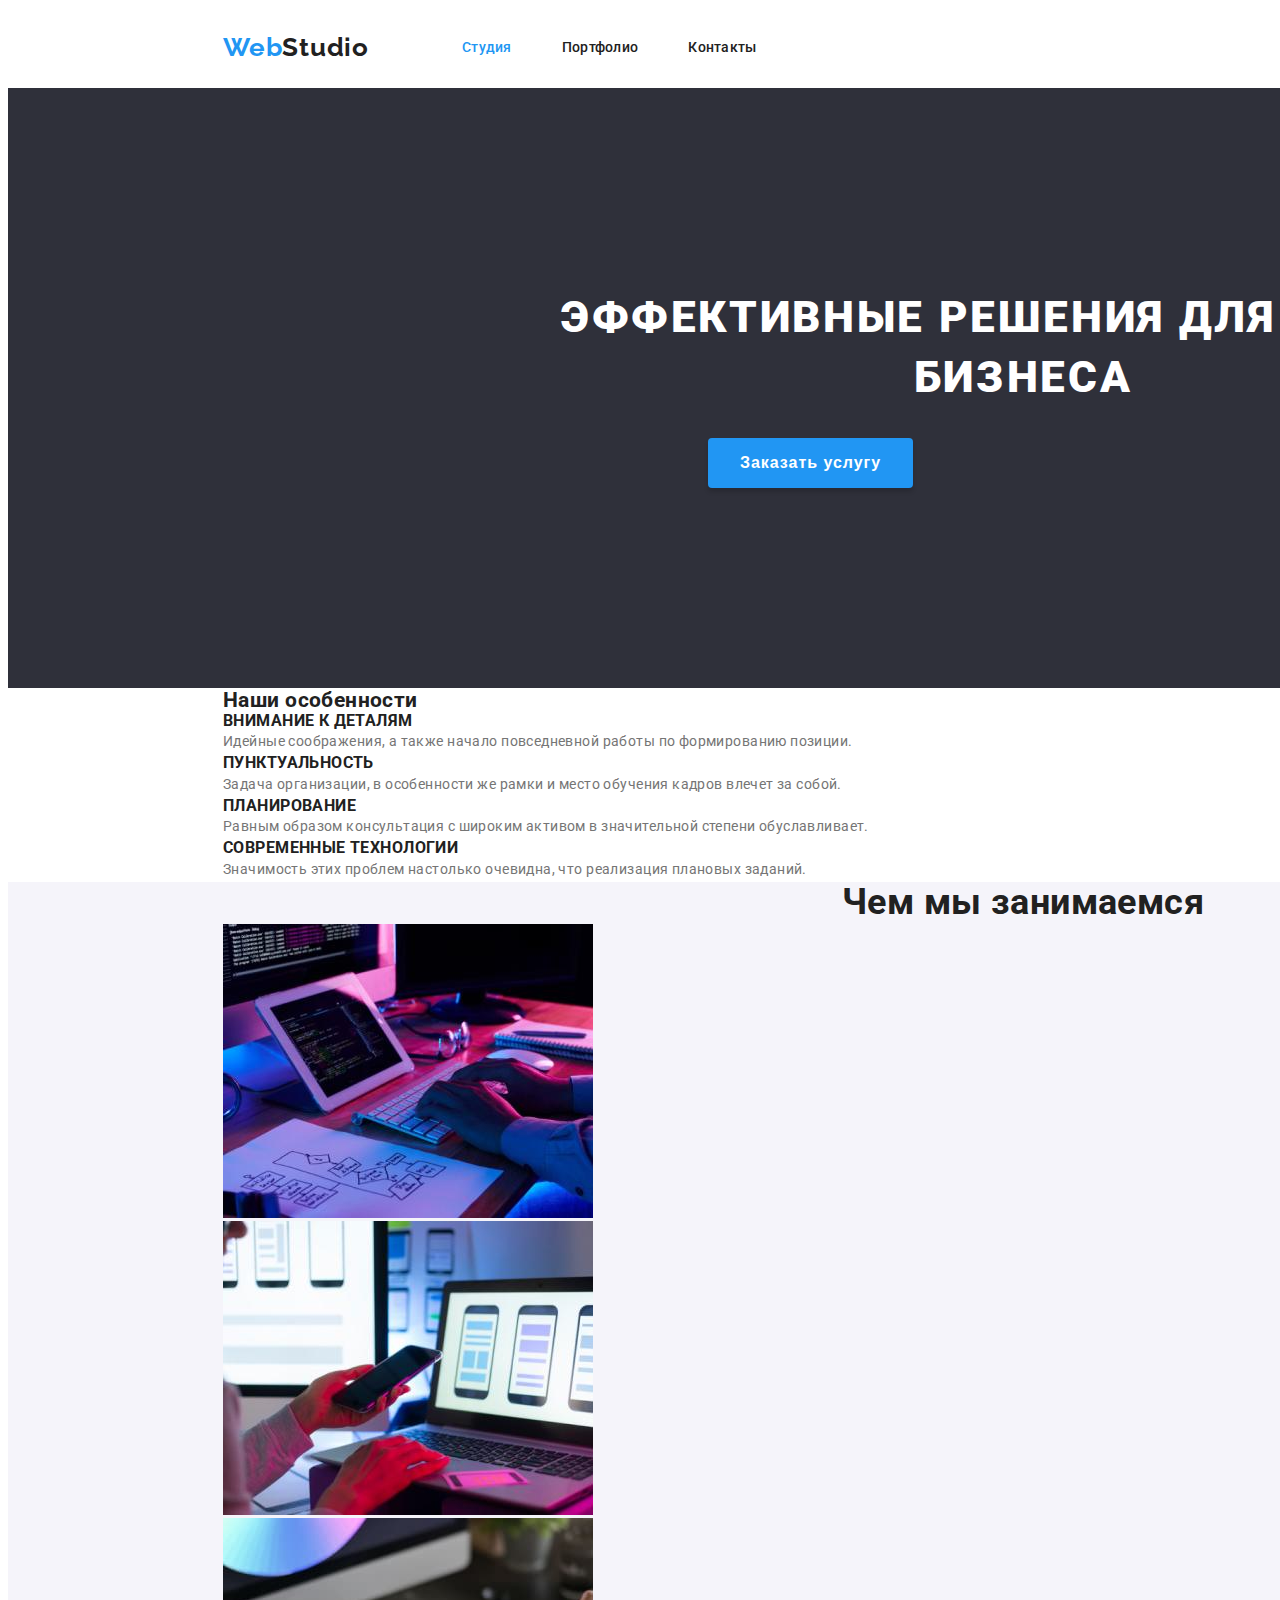
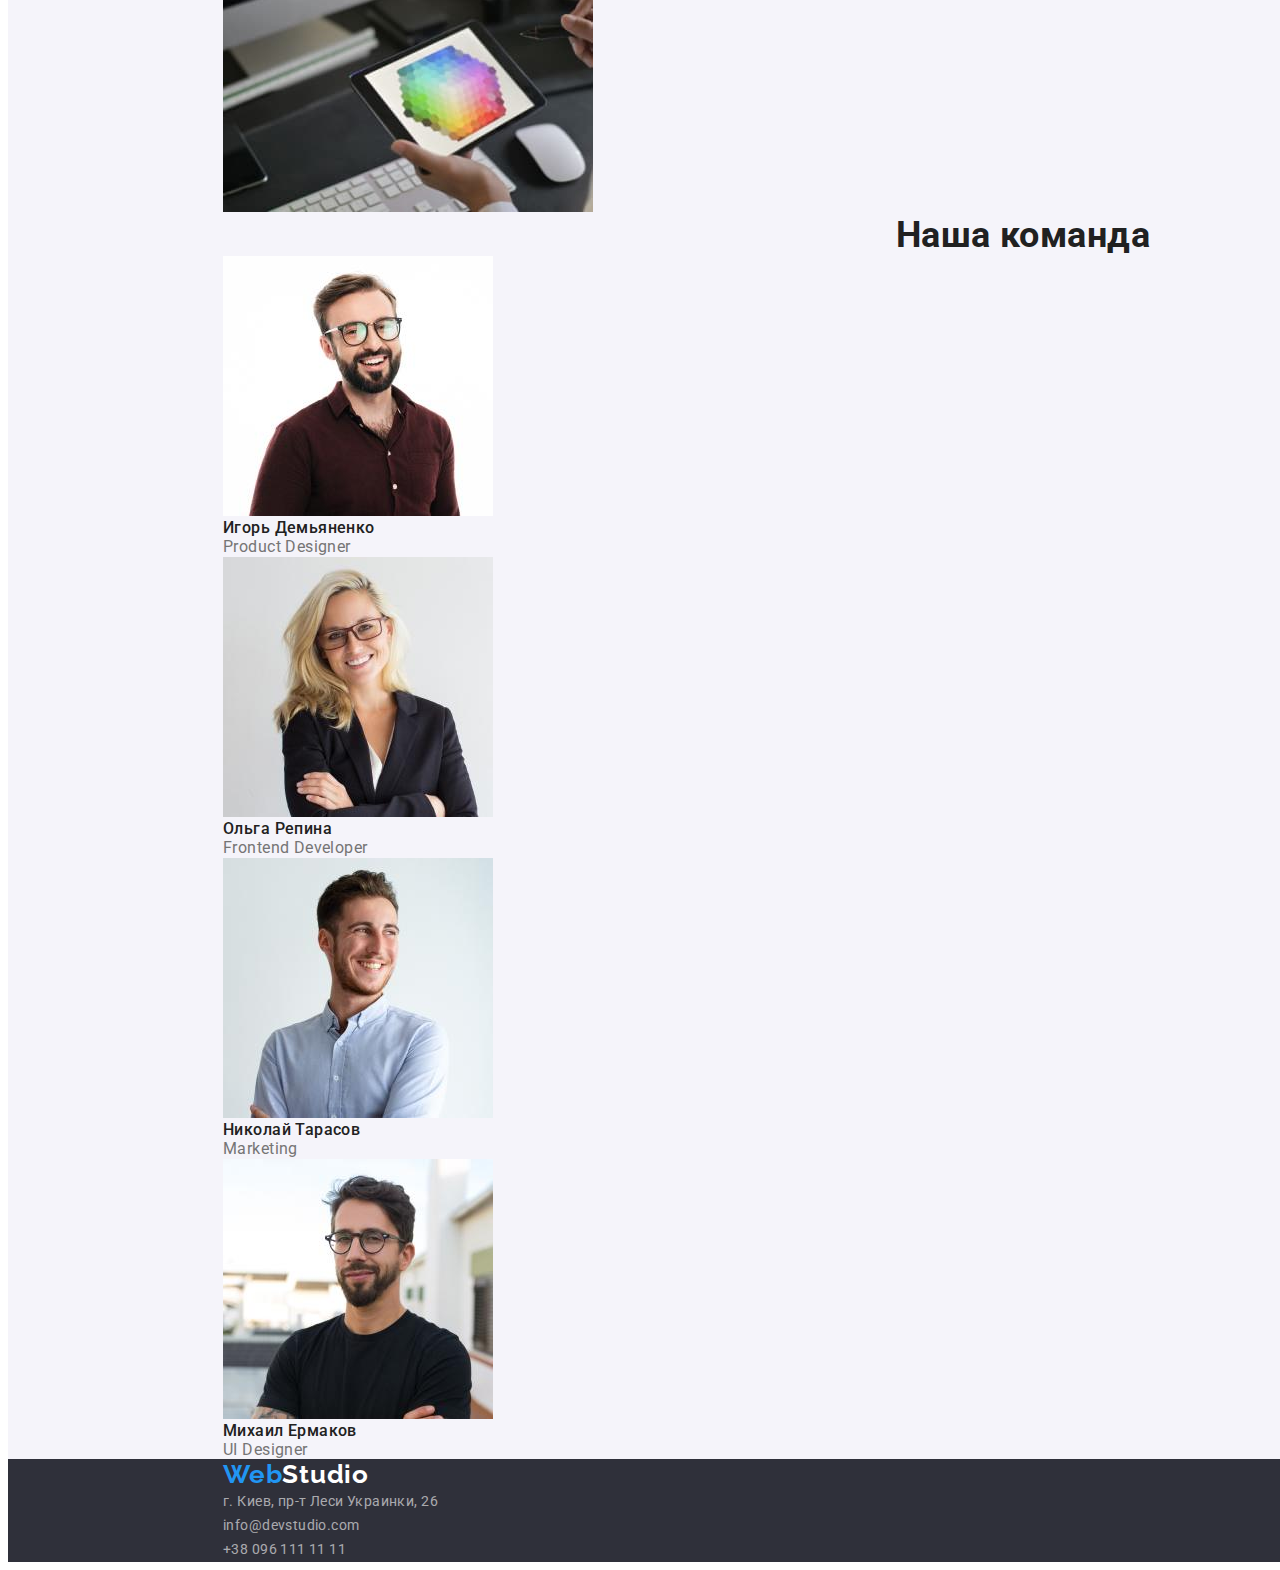
==== index.html @ cff37fc6 "hw-3" ====
<!DOCTYPE html>
<html lang="ru">
    <head>
        <meta charset="UTF-8">
        <meta http-equiv="X-UA-Compatible" content="IE=edge">
        <meta name="viewport" content="width=device-width, initial-scale=1.0">
        <title>Document</title>
        <link
            rel="stylesheet" 
            href="https://cdnjs.cloudflare.com/ajax/libs/modern-normalize/1.1.0/modern-normalize.min.css" 
            integrity="sha512-wpPYUAdjBVSE4KJnH1VR1HeZfpl1ub8YT/NKx4PuQ5NmX2tKuGu6U/JRp5y+Y8XG2tV+wKQpNHVUX03MfMFn9Q==" 
            crossorigin="anonymous" 
            referrerpolicy="no-referrer" 
         />
        <link rel="preconnect" href="https://fonts.googleapis.com">
        <link rel="preconnect" href="https://fonts.gstatic.com" crossorigin>
        <link href="https://fonts.googleapis.com/css2?family=Raleway:wght@700&family=Roboto:wght@400;500;700;900&display=swap" rel="stylesheet">    
        <link rel="stylesheet" href="./css/styles.css">
        <link rel="stylesheet" href="./css/reset.css">
    </head>
    <body>
        <header class="header body-background1">
            <div class="container header-container">
            <nav class="header-navigation">
                <a href="./index.html" class="link logo1"><span class="logo">Web</span>Studio</a>
                <ul class="list header-list">
                    <li class="header-item"><a class="link header-link current-link" href="./index.html">Студия</a></li>
                    <li class="header-item"><a class="link header-link" href="./portfolio.html">Портфолио</a></li>
                    <li class="header-item"><a class="link header-link" href="">Контакты</a></li> 
                </ul>
            </nav>
            <div class="header-connect">
            <ul class="list header-list">
                <li class="header-item"><a class="link header-link2" href="mailto:info@devstudio.com">info@devstudio.com</a></li>
                <li class="header-item"><a class="link header-link2" href="tel:+380961111111">+38 096 111 11 11</a></li>
            </ul>
        </div>
        </div>
        </header>
        <main>
            <section class="body-background2 main-position container">
                <h1 class="main-solution">Эффективные решения для вашего бизнеса</h1>
                <button class="main-btn" type="button">Заказать услугу</button>
            </section>
            <section class="body-background1 container">
                <h2 class="features-title">Наши особенности</h2>
                    <ul class="list features-list">
                        <li class="features-item">
                            <h3 class="features-title2">Внимание к деталям</h3>
                            <p class="features-text">Идейные соображения, а также начало повседневной работы по формированию позиции.</p>
                        </li>
                        <li class="features-item">
                            <h3 class="features-title2">Пунктуальность</h3>
                            <p class="features-text">Задача организации, в особенности же рамки и место обучения кадров влечет за собой.</p>
                        </li>
                        <li class="features-item">
                            <h3 class="features-title2">Планирование</h3>
                            <p class="features-text">Равным образом консультация с широким активом в значительной степени обуславливает.</p>
                        </li>
                        <li class="features-item">
                            <h3 class="features-title2">Современные технологии</h3>
                            <p class="features-text">Значимость этих проблем настолько очевидна, что реализация плановых заданий.</p>
                        </li>
                    </ul>
            </section>
            <section class="body-background3 container">
                <h2 class="opportunities-title">Чем мы занимаемся</h2>
                <ul class="list opportunities-list">
                    <li class="opportunities-item">
                        <img
                         src="./images/img-1.jpg" 
                         alt="программист работает на белом планшете"
                         width="370"
                         />
                    </li>
                    <li class="opportunities-item">
                        <img
                         src="./images/img-2.jpg" 
                         alt="девушка изучает интерфейс телефона"
                         width="370"
                        />
                    </li>
                    <li class="opportunities-item">
                        <img
                         src="./images/img-3.jpg" 
                         alt="выбор цветовой гаммы"
                         width="370"
                        />
                    </li>
                </ul>
            </section>
            <section class="body-background3 container">
                <h2 class="team-title">Наша команда</h2>
                <ul class="list team-list">
                    <li class="team-item">
                        <img
                         src="./images/man-1.jpg" 
                         alt="мужчина в бордовой рубашке"
                         width="270"
                        />
                        <h3 class="team-name">Игорь Демьяненко</h3>
                        <p lang="en" class="team-work">Product Designer</p>
                    </li>
                    <li class="team-item">
                        <img
                         src="./images/women-2.jpg" 
                         alt="блондинка в черном пиджаке"
                         width="270"
                        />
                        <h3 class="team-name">Ольга Репина</h3>
                        <p lang="en" class="team-work">Frontend Developer</p>
                    </li>
                    <li class="team-item">
                        <img
                         src="./images/man-3.jpg" 
                         alt="мужчина в голубой рубашке"
                         width="270"
                        />
                        <h3 class="team-name">Николай Тарасов</h3>
                        <p lang="en" class="team-work">Marketing</p>
                    </li>
                    <li class="team-item">
                        <img
                         src="./images/man-4.jpg" 
                         alt="мужчина с татуировками в черной рубашке"
                         width="270"
                        />
                        <h3 class="team-name">Михаил Ермаков</h3>
                        <p lang="en" class="team-work">UI Designer</p>
                    </li>
                </ul>
            </section>
                <address class="body-background2 container">
                    <a href="./index.html" class="link logo2"><span class="logo">Web</span>Studio</a>
                    <ul class="list address-list">
                        <li class="address-item">
                            <a
                             class="link address-link3"
                             href="https://goo.gl/maps/3K6uQ7cF3xyEPMXe7"
                             target="_blak" rel="noopener norefferer"
                             >г. Киев, пр-т Леси Украинки, 26
                            </a>
                        </li>
                        <li class="address-item">
                            <a
                             class="link address-link3" 
                             href="mailto:info@devstudio.com">info@devstudio.com
                            </a>
                        </li>
                        <li class="address-item">
                            <a
                             class="link address-link3" 
                             href="tel:+380961111111">+38 096 111 11 11
                            </a>
                        </li>
                    </ul>
                </address>
        </main>
    </body>
</html>
---- css/styles.css ----
:root {
    --first-title-color: #FFFFFF;
    --second-title-color: #212121;
    --first-text-color: #757575;
    --second-text-color: rgba(255, 255, 255, 0.6);
    --accent-color: #2196F3;
    --first-btn-color: #FFFFFF;
    --first-body-background-color:  #FFFFFF;
    --second-body-background-color: #2F303A;
    --third-body-background-color: #F5F4FA;
    --fourth-body-background-color: #E5E5E5;
    --background-btn-color:#3ca3f8;
}

.container{
    width: 1600px;
    padding-left: 215px;
    padding-right: 215px;
    margin: 0 auto;
}

body{
    font-family: Roboto, sans-serif;
    font-size: 14px;
    letter-spacing: 0.03em;
    color: var(--second-title-color);
    background-color: var(--first-body-background-color);
}

.body-background2{
    background-color:var(--second-body-background-color);
    font-style: unset;
}

.body-background3{
    background-color:var(--third-body-background-color);
    font-style: unset;
}

.body-background4{
    background-color:var(--fourth-body-background-color);
    font-style: unset;
}

button{
    cursor: pointer;
}

/*----------------------LOGO + пару изминений---------------------------*/

.logo{
    color:var(--accent-color)
}

.logo1{
    font-family: Raleway;
    font-weight: 700;
    font-size: 26px;
    line-height: 1.19;
    letter-spacing: 0.03em;
    margin-right: 93px;

    color: var(--second-title-color);
}

.logo2{
    font-family: Raleway;
    font-weight: 700;
    font-size: 26px;
    line-height: 1.19;

    letter-spacing: 0.03em;

    color: var(--first-title-color);
}

.list{
    list-style: none;
}

.link{
    text-decoration: none;
}





/*-----------------------------------HEADER----------------------------------*/

.header-link{
    font-weight: 500;
    line-height: 1.14;
    letter-spacing: 0.02em;

    color: var(--second-title-color)
}

.current-link{
    color:var(--accent-color)
}

.header-link:hover,
.header-link:focus
{
    color: var(--accent-color)
}

.header-link2{
    font-weight: 500;
    line-height: 1.14;
    letter-spacing: 0.02em;

    color: var(--first-text-color)
}

.header-link2:hover,
.header-link2:focus
{
    color:var(--accent-color)
}

.header-list{
    display: flex;
    align-items: center;
}

.header-navigation{
    display: flex;
    align-items: center;
}

.header-container{
    display: flex;
}

.header-connect{
    margin-left: auto;
    align-items: center;
    display: flex;
}

.header-item:not(:last-child) {
    margin-right: 50px;
}

.header{
    padding-top: 24px;
    padding-bottom: 25px;
}

/*-------------------------------MAIN--------------------------------*/

.main-btn{
    font-weight: 700;
    font-size: 16px;
    line-height: 3.12;
    display: flex;
    align-items: center;
    text-align: center;
    letter-spacing: 0.06em;
    background-color: var(--accent-color);
    border:none;
    border-radius: 4px;
    box-shadow: 0px 4px 4px rgba(0, 0, 0, 0.15);
    padding: 0px 32px;
    transition: 0.15s all ease-in-out;
    
    margin-left: 485px;
    margin-top: 30px;

    color: var(--first-btn-color)
}

.main-btn:hover{
    background-color:var(--background-btn-color);
}

.main-solution{
    font-weight: 900;
    font-size: 44px;
    line-height: 1.36;
    text-align: center;
    letter-spacing: 0.06em;
    text-transform: uppercase;

    margin-left: 237px;
    margin-right: 237px;
    

    color:var(--first-title-color)
}

.main-position{
    padding-top: 200px;
    padding-bottom: 200px;
}

/*-----------------------FEATURES---------------------------*/

.features-title2{
    font-weight: 700;
    line-height: 1.14;
    text-transform: uppercase;

    color:var(--second-title-color)
}

.features-text{
    line-height: 1.71;

    color:var(--first-text-color)
}

/*---------------------------OPPORTUNITIES----------------------------*/

.opportunities-title{
    font-weight: bold;
    font-size: 36px;
    line-height: 1.16;
    text-align: center;

    color:var(--second-title-color)
}

/*---------------------------TEAM-----------------------*/

.team-title{
    font-weight: 700;
    font-size: 36px;
    line-height: 1.16;
    text-align: center;;

    color: var(--second-title-color)
}

.team-name{
    font-weight: 500;
    font-size: 16px;
    line-height: 1.18;

    color:var(--second-title-color)
}

.team-work{
    font-size: 16px;
    line-height: 1.18;

color:var(--first-text-color)
}

/*----------------------ADDRESS--------------------------------*/

.address-link{
    line-height: 1.71;

    color: #FFFFFF;
}

.address-link:hover,
.address-link:focus{
    color:var(--accent-color)
}

.address-link2{
    line-height: 1.71;

    color:var(--second-text-color)
}

.address-link2:hover,
.address-link2:focus{
    color:var(--accent-color)
}

.address-link3{
    line-height: 1.71;

    color:var(--second-text-color)
}

.address-link3:hover,
.address-link3:focus{
    color:var(--first-title-color)
}
/*-------------------------PORTFOLIO----------------------------------*/

.information-title{
    font-weight: bold;
    font-size: 18px;
    line-height: 2.00;
    letter-spacing: 0.06em;

    color:var(--second-title-color)
}

.information-text{
    font-size: 16px;
    line-height: 1.87;

    color:var(--first-text-color)
}

.btn-item{
    font-weight: 500;
    font-size: 16px;
    line-height: 1.62;
    text-align: center;
    background-color: #F5F4FA;
    border:none;

    color:var(--second-title-color)
}

.btn-item:hover,
.btn-item:focus{
    color: var(--first-btn-color);
    background-color: var(--accent-color);
    box-shadow: 0px 3px 1px rgba(0, 0, 0, 0.1), 0px 1px 2px rgba(0, 0, 0, 0.08), 0px 2px 2px rgba(0, 0, 0, 0.12);
    border-radius: 4px; 
}

.current-button{
    color: var(--first-btn-color);
    background-color: var(--accent-color);
    box-shadow: 0px 3px 1px rgba(0, 0, 0, 0.1), 0px 1px 2px rgba(0, 0, 0, 0.08), 0px 2px 2px rgba(0, 0, 0, 0.12);
    border-radius: 4px; 
}
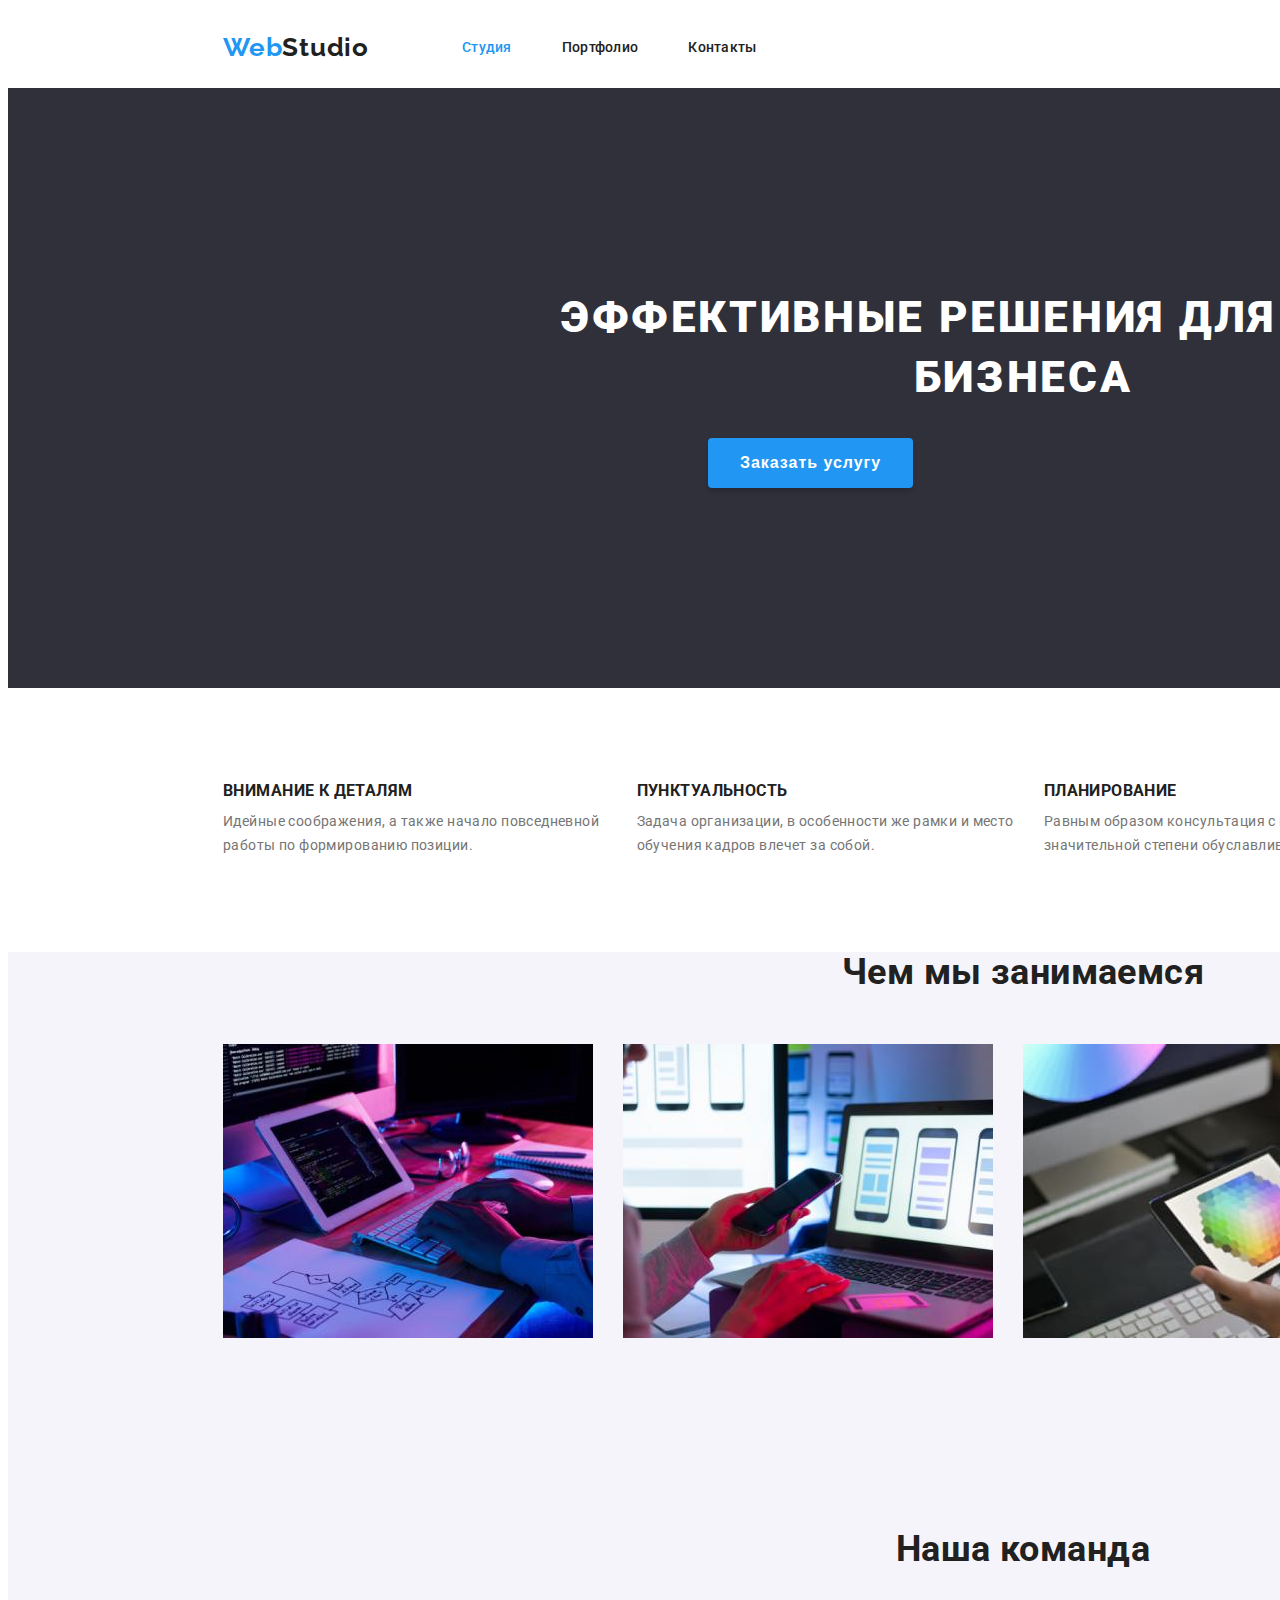
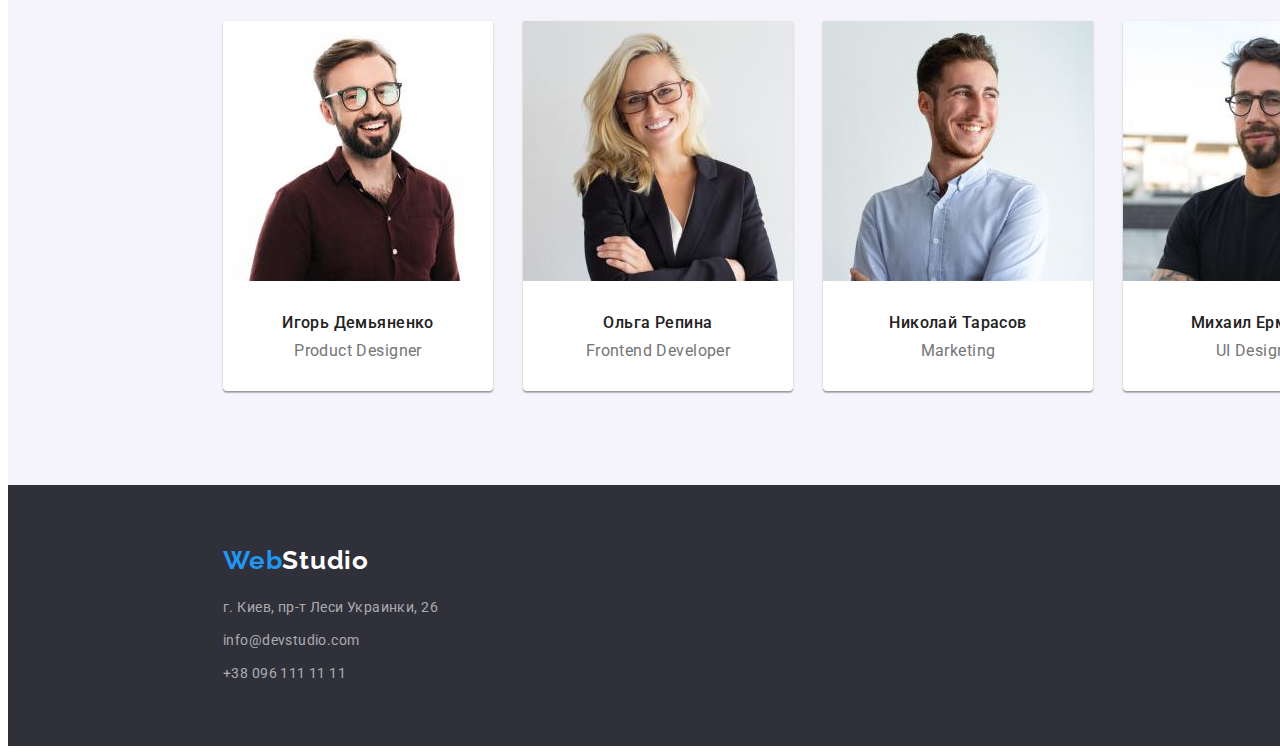
==== commit a98cc64a: "qwerty" ====
--- a/index.html
+++ b/index.html
@@ -43,7 +43,7 @@
                 <button class="main-btn" type="button">Заказать услугу</button>
             </section>
             <section class="body-background1 container">
-                <h2 class="features-title">Наши особенности</h2>
+                <!-- <h2 class="features-title">Наши особенности</h2> -->
                     <ul class="list features-list">
                         <li class="features-item">
                             <h3 class="features-title2">Внимание к деталям</h3>
@@ -130,7 +130,7 @@
                     </li>
                 </ul>
             </section>
-                <address class="body-background2 container">
+                <address class="body-background2 container address">
                     <a href="./index.html" class="link logo2"><span class="logo">Web</span>Studio</a>
                     <ul class="list address-list">
                         <li class="address-item">
--- a/css/styles.css
+++ b/css/styles.css
@@ -10,6 +10,7 @@
     --third-body-background-color: #F5F4FA;
     --fourth-body-background-color: #E5E5E5;
     --background-btn-color:#3ca3f8;
+    --shade: #EEEEEE
 }
 
 .container{
@@ -202,6 +203,8 @@
     font-weight: 700;
     line-height: 1.14;
     text-transform: uppercase;
+    padding-bottom: 10px;
+
 
     color:var(--second-title-color)
 }
@@ -211,6 +214,21 @@
 
     color:var(--first-text-color)
 }
+
+.features-list{
+    display: flex;
+    padding: 94px 0px;
+}
+
+.features-item{
+    margin-right: 30px;
+}
+
+.features-item:last-child {
+    margin-right: 0;
+}
+
+
 
 /*---------------------------OPPORTUNITIES----------------------------*/
 
@@ -223,13 +241,25 @@
     color:var(--second-title-color)
 }
 
+.opportunities-list{
+    display: flex;
+    padding: 50px 0px;
+
+}
+
+.opportunities-item:not(last-child){
+    margin-right: 30px;
+}
+
 /*---------------------------TEAM-----------------------*/
 
 .team-title{
     font-weight: 700;
     font-size: 36px;
     line-height: 1.16;
-    text-align: center;;
+    text-align: center;
+
+    padding: 138px 0px 50px 0px;
 
     color: var(--second-title-color)
 }
@@ -238,6 +268,7 @@
     font-weight: 500;
     font-size: 16px;
     line-height: 1.18;
+    padding: 30px 0px 10px 0px;
 
     color:var(--second-title-color)
 }
@@ -245,8 +276,23 @@
 .team-work{
     font-size: 16px;
     line-height: 1.18;
+    padding: 0px 0px 30px 0px;
 
 color:var(--first-text-color)
+}
+
+.team-list{
+    display: flex;
+    padding: 0px 0px 94px 0px;
+}
+
+.team-item:not(last-child){
+    text-align: center;
+    box-shadow: 0px 1px 3px rgba(0, 0, 0, 0.12), 0px 1px 1px rgba(0, 0, 0, 0.14), 0px 2px 1px rgba(0, 0, 0, 0.2);
+    border-radius: 0px 0px 4px 4px;
+    background-color: var(--first-body-background-color);
+
+    margin-right: 30px;
 }
 
 /*----------------------ADDRESS--------------------------------*/
@@ -275,7 +321,6 @@
 
 .address-link3{
     line-height: 1.71;
-
     color:var(--second-text-color)
 }
 
@@ -283,13 +328,34 @@
 .address-link3:focus{
     color:var(--first-title-color)
 }
+
+.address{
+    padding-top: 60px;
+    padding-bottom: 60px;
+}
+
+.address-item{
+    margin-top: 9px;
+}
+
+.address-item:first-child{
+    margin-top: 20px;
+}
 /*-------------------------PORTFOLIO----------------------------------*/
+
+
+.section-portfolio{
+    margin-top: 94px;
+    margin-bottom: 64px;
+}
 
 .information-title{
     font-weight: bold;
     font-size: 18px;
     line-height: 2.00;
     letter-spacing: 0.06em;
+    margin-left: 24px;
+    margin-top: 20px;
 
     color:var(--second-title-color)
 }
@@ -297,16 +363,33 @@
 .information-text{
     font-size: 16px;
     line-height: 1.87;
+    margin-top: 4px;
+    margin-left: 24px;
+    margin-bottom: 20px;
 
     color:var(--first-text-color)
 }
 
+.information-list{
+    display: flex;
+    flex-wrap: wrap;
+    justify-content: space-between;
+}
+
+.information-item{
+    background-color: var(--first-body-background-color);
+    border: 1px solid var(--shade);
+    box-sizing: border-box;
+    margin-bottom: 30px;
+}
+
+/* -------------------BUTTONS_PORTFOLIO--------------------- */
 .btn-item{
     font-weight: 500;
     font-size: 16px;
     line-height: 1.62;
     text-align: center;
-    background-color: #F5F4FA;
+    background-color:var(--third-body-background-color);
     border:none;
 
     color:var(--second-title-color)
@@ -325,4 +408,15 @@
     background-color: var(--accent-color);
     box-shadow: 0px 3px 1px rgba(0, 0, 0, 0.1), 0px 1px 2px rgba(0, 0, 0, 0.08), 0px 2px 2px rgba(0, 0, 0, 0.12);
     border-radius: 4px; 
-}+}
+
+.list-portfolio{
+    display: flex;
+    justify-content: center;
+    margin-bottom: 50px;
+}
+
+.main-item:not(last-child){
+    margin-right: 8px;
+}
+
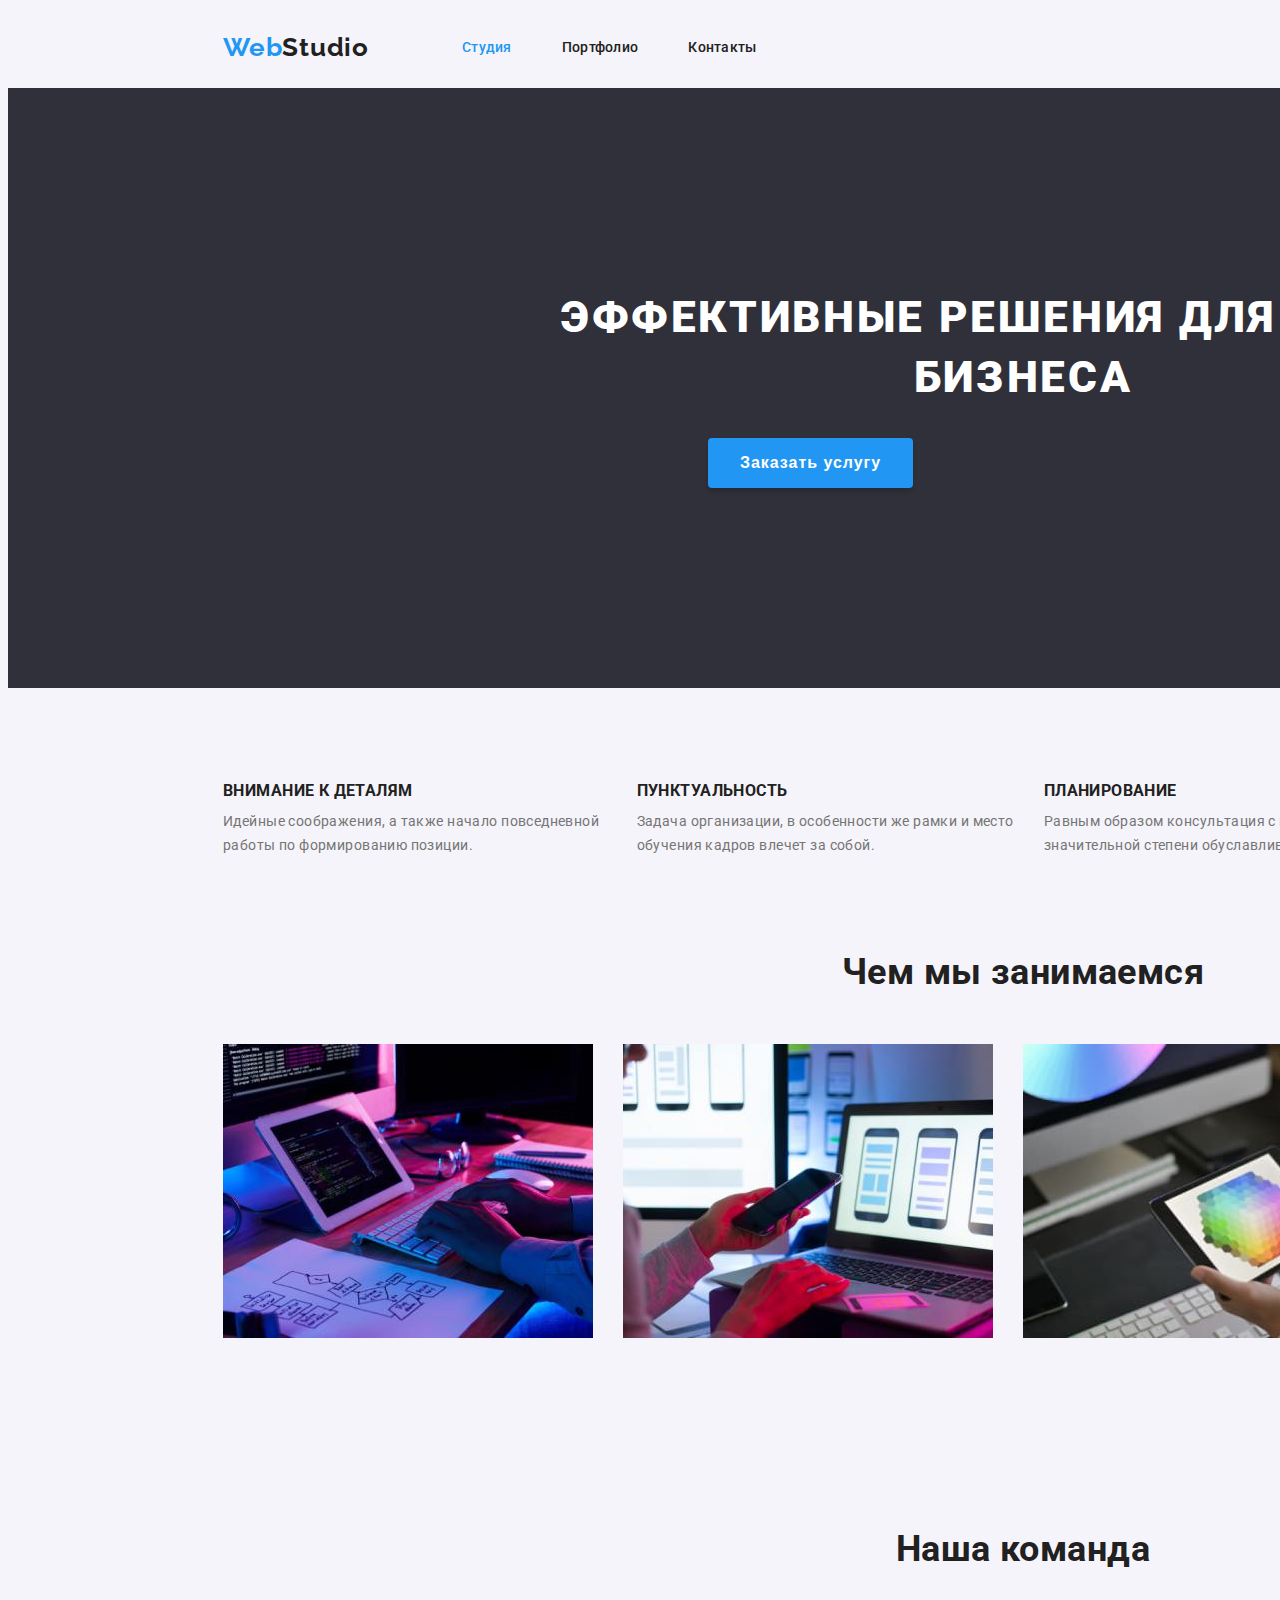
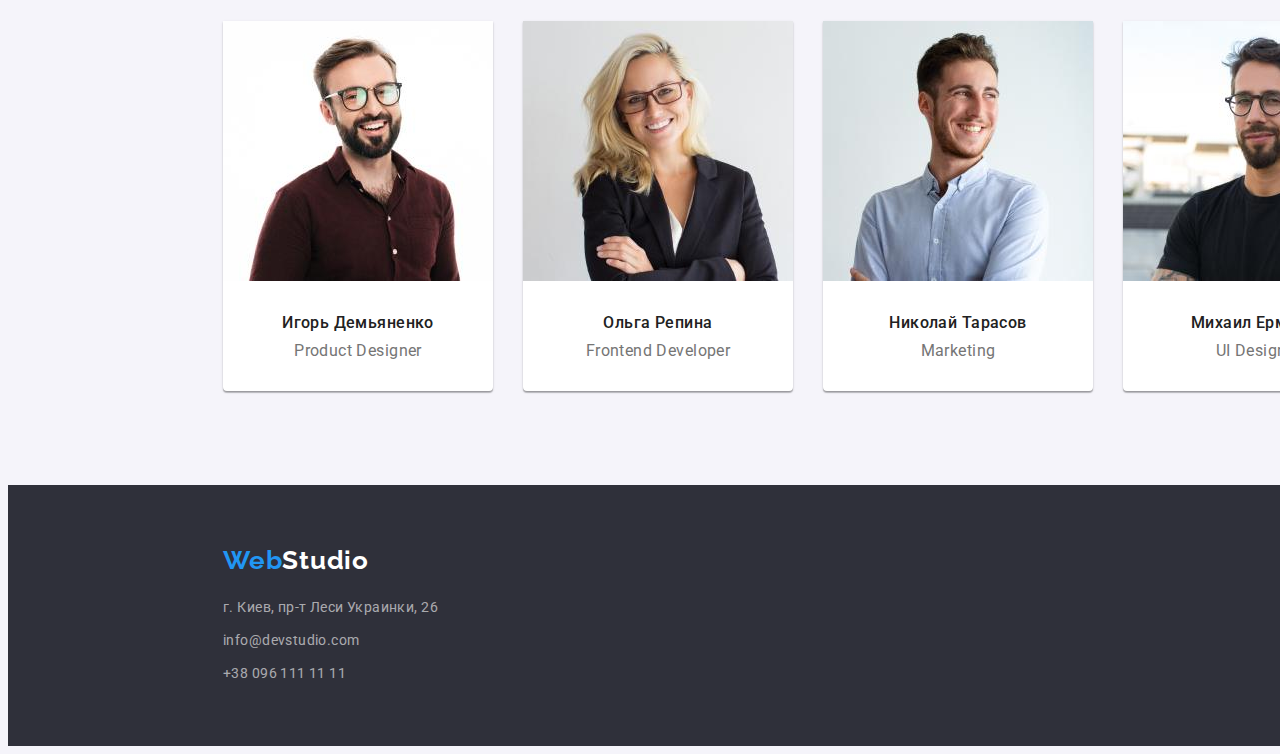
==== commit 8ca6d1d7: "background" ====
--- a/index.html
+++ b/index.html
@@ -42,7 +42,7 @@
                 <h1 class="main-solution">Эффективные решения для вашего бизнеса</h1>
                 <button class="main-btn" type="button">Заказать услугу</button>
             </section>
-            <section class="body-background1 container">
+            <section class="container">
                 <!-- <h2 class="features-title">Наши особенности</h2> -->
                     <ul class="list features-list">
                         <li class="features-item">
@@ -137,7 +137,6 @@
                             <a
                              class="link address-link3"
                              href="https://goo.gl/maps/3K6uQ7cF3xyEPMXe7"
-                             target="_blak" rel="noopener norefferer"
                              >г. Киев, пр-т Леси Украинки, 26
                             </a>
                         </li>
--- a/css/styles.css
+++ b/css/styles.css
@@ -25,7 +25,7 @@
     font-size: 14px;
     letter-spacing: 0.03em;
     color: var(--second-title-color);
-    background-color: var(--first-body-background-color);
+    background-color: var(--third-body-background-color);
 }
 
 .body-background2{
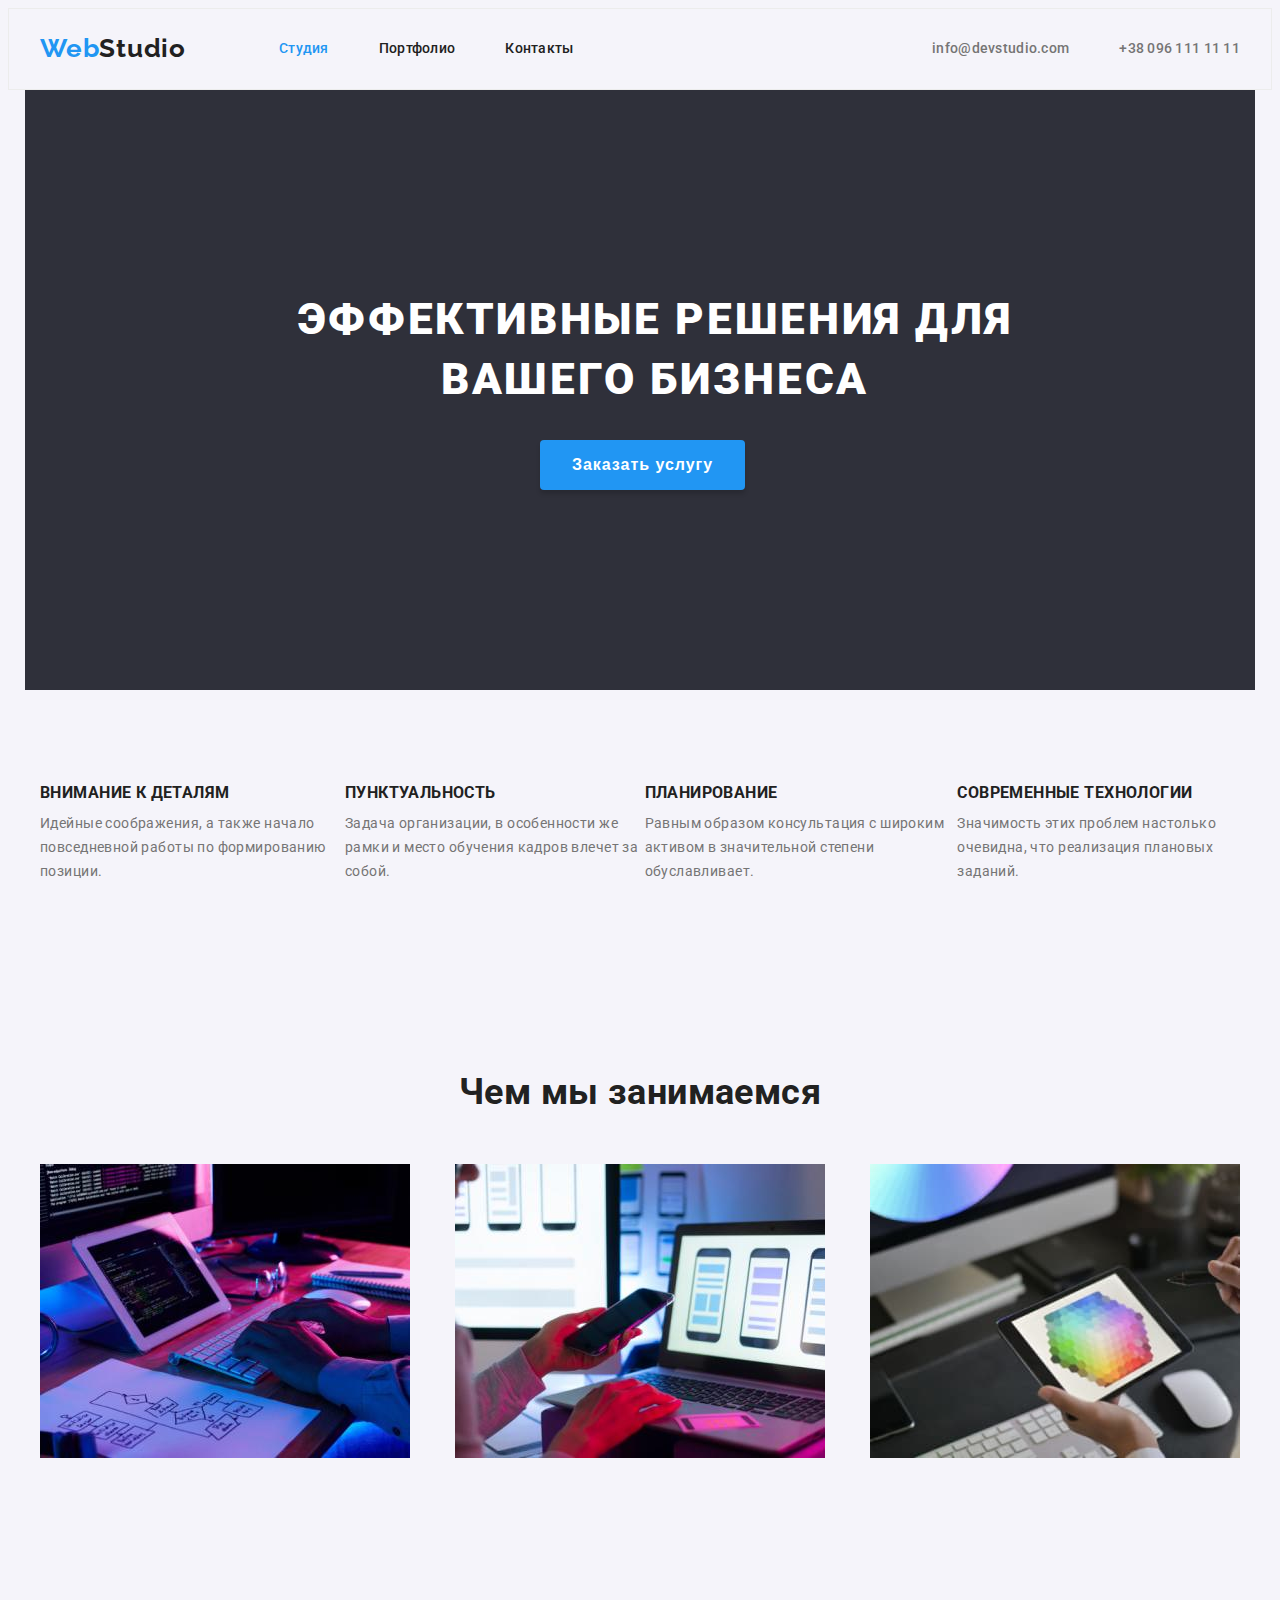
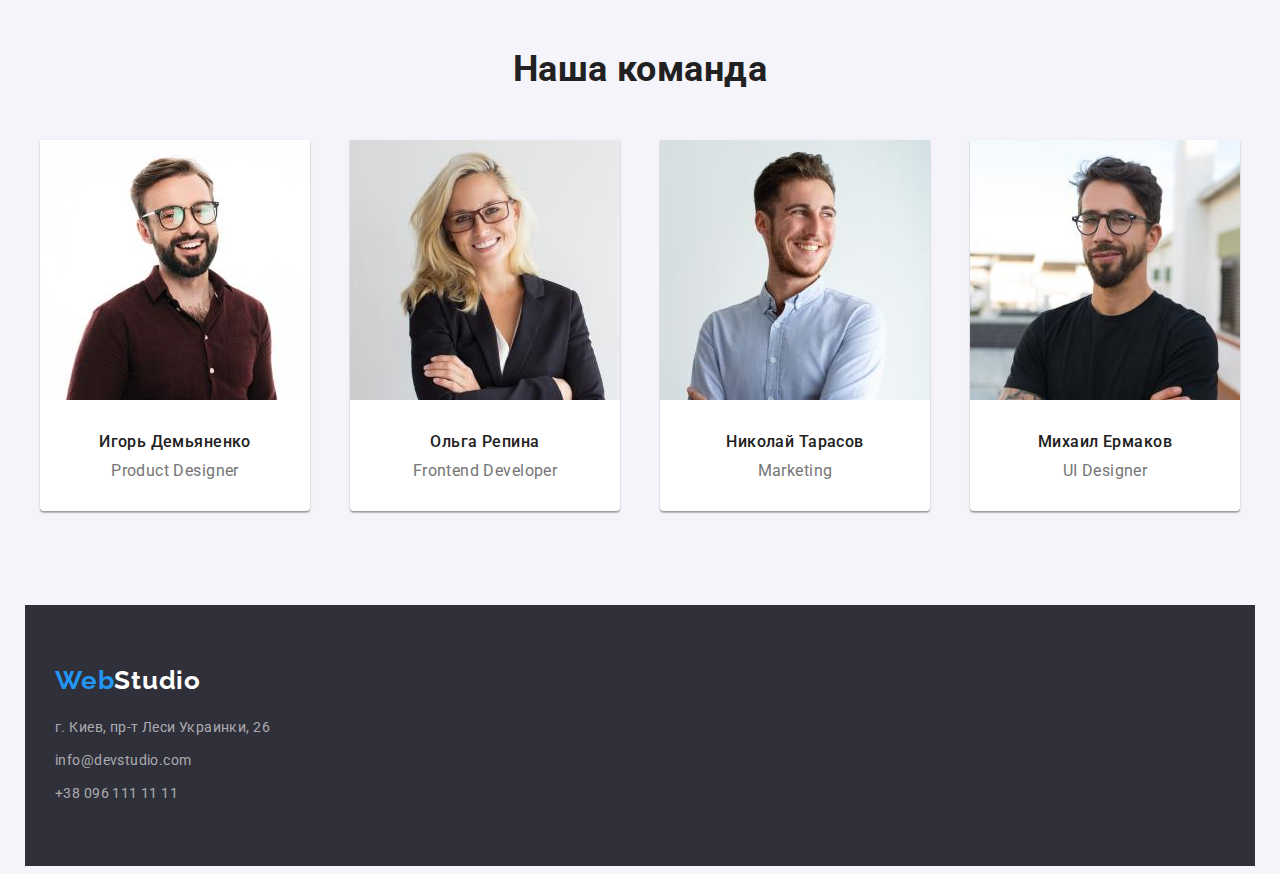
==== commit 4a88d0b9: "hw3 prawki" ====
--- a/index.html
+++ b/index.html
@@ -38,12 +38,15 @@
         </div>
         </header>
         <main>
-            <section class="body-background2 main-position container">
+            <section class="main-position body-backgrounda container">
+                <div class="container">
                 <h1 class="main-solution">Эффективные решения для вашего бизнеса</h1>
                 <button class="main-btn" type="button">Заказать услугу</button>
+                </div>
             </section>
-            <section class="container">
+            <section class="section">
                 <!-- <h2 class="features-title">Наши особенности</h2> -->
+                <div class="container">
                     <ul class="list features-list">
                         <li class="features-item">
                             <h3 class="features-title2">Внимание к деталям</h3>
@@ -62,8 +65,10 @@
                             <p class="features-text">Значимость этих проблем настолько очевидна, что реализация плановых заданий.</p>
                         </li>
                     </ul>
+                </div>
             </section>
-            <section class="body-background3 container">
+            <section class="section">
+                <div class="container">
                 <h2 class="opportunities-title">Чем мы занимаемся</h2>
                 <ul class="list opportunities-list">
                     <li class="opportunities-item">
@@ -88,8 +93,10 @@
                         />
                     </li>
                 </ul>
+            </div>
             </section>
-            <section class="body-background3 container">
+            <section class="section">
+                <div class="container">
                 <h2 class="team-title">Наша команда</h2>
                 <ul class="list team-list">
                     <li class="team-item">
@@ -129,31 +136,34 @@
                         <p lang="en" class="team-work">UI Designer</p>
                     </li>
                 </ul>
+            </div>
             </section>
-                <address class="body-background2 container address">
-                    <a href="./index.html" class="link logo2"><span class="logo">Web</span>Studio</a>
-                    <ul class="list address-list">
-                        <li class="address-item">
-                            <a
-                             class="link address-link3"
-                             href="https://goo.gl/maps/3K6uQ7cF3xyEPMXe7"
-                             >г. Киев, пр-т Леси Украинки, 26
-                            </a>
-                        </li>
-                        <li class="address-item">
-                            <a
-                             class="link address-link3" 
-                             href="mailto:info@devstudio.com">info@devstudio.com
-                            </a>
-                        </li>
-                        <li class="address-item">
-                            <a
-                             class="link address-link3" 
-                             href="tel:+380961111111">+38 096 111 11 11
-                            </a>
-                        </li>
-                    </ul>
-                </address>
         </main>
+        <footer class="body-backgrounda container address">
+            <div class="container">
+            <a href="./index.html" class="link logo2"><span class="logo">Web</span>Studio</a>
+            <ul class="list address-list">
+                    <li class="address-item">
+                        <a
+                         class="link address-link3"
+                         href="https://goo.gl/maps/3K6uQ7cF3xyEPMXe7"
+                         >г. Киев, пр-т Леси Украинки, 26
+                        </a>
+                    </li>
+                    <li class="address-item">
+                        <a
+                         class="link address-link3" 
+                         href="mailto:info@devstudio.com">info@devstudio.com
+                        </a>
+                    </li>
+                    <li class="address-item">
+                        <a
+                         class="link address-link3" 
+                         href="tel:+380961111111">+38 096 111 11 11
+                        </a>
+                    </li>
+                </ul>
+            </div>
+        </footer>
     </body>
 </html>--- a/css/styles.css
+++ b/css/styles.css
@@ -10,14 +10,20 @@
     --third-body-background-color: #F5F4FA;
     --fourth-body-background-color: #E5E5E5;
     --background-btn-color:#3ca3f8;
-    --shade: #EEEEEE
+    --shade: #EEEEEE;
+    --header-border:#ECECEC;
 }
 
 .container{
-    width: 1600px;
-    padding-left: 215px;
-    padding-right: 215px;
+    width: 1200px;
+    padding-left: 15px;
+    padding-right: 15px;
     margin: 0 auto;
+}
+
+.section{
+    padding-top: 94px;
+    padding-bottom: 94px;
 }
 
 body{
@@ -28,7 +34,7 @@
     background-color: var(--third-body-background-color);
 }
 
-.body-background2{
+.body-backgrounda{
     background-color:var(--second-body-background-color);
     font-style: unset;
 }
@@ -148,6 +154,7 @@
 .header{
     padding-top: 24px;
     padding-bottom: 25px;
+    border: 1px solid var(--header-border);
 }
 
 /*-------------------------------MAIN--------------------------------*/
@@ -217,16 +224,12 @@
 
 .features-list{
     display: flex;
-    padding: 94px 0px;
 }
 
 .features-item{
-    margin-right: 30px;
-}
-
-.features-item:last-child {
-    margin-right: 0;
-}
+   justify-content: space-between;
+}
+
 
 
 
@@ -238,17 +241,15 @@
     line-height: 1.16;
     text-align: center;
 
+    padding-bottom: 50px;
+
     color:var(--second-title-color)
 }
 
 .opportunities-list{
     display: flex;
-    padding: 50px 0px;
-
-}
-
-.opportunities-item:not(last-child){
-    margin-right: 30px;
+    justify-content: space-between;
+
 }
 
 /*---------------------------TEAM-----------------------*/
@@ -259,7 +260,7 @@
     line-height: 1.16;
     text-align: center;
 
-    padding: 138px 0px 50px 0px;
+    padding-bottom: 50px;
 
     color: var(--second-title-color)
 }
@@ -283,16 +284,14 @@
 
 .team-list{
     display: flex;
-    padding: 0px 0px 94px 0px;
-}
-
-.team-item:not(last-child){
+    justify-content: space-between;
+}
+
+.team-item{
     text-align: center;
     box-shadow: 0px 1px 3px rgba(0, 0, 0, 0.12), 0px 1px 1px rgba(0, 0, 0, 0.14), 0px 2px 1px rgba(0, 0, 0, 0.2);
     border-radius: 0px 0px 4px 4px;
     background-color: var(--first-body-background-color);
-
-    margin-right: 30px;
 }
 
 /*----------------------ADDRESS--------------------------------*/
@@ -344,18 +343,17 @@
 /*-------------------------PORTFOLIO----------------------------------*/
 
 
-.section-portfolio{
+/* .section-portfolio{
     margin-top: 94px;
     margin-bottom: 64px;
-}
+} */
 
 .information-title{
     font-weight: bold;
     font-size: 18px;
     line-height: 2.00;
     letter-spacing: 0.06em;
-    margin-left: 24px;
-    margin-top: 20px;
+    
 
     color:var(--second-title-color)
 }
@@ -364,10 +362,14 @@
     font-size: 16px;
     line-height: 1.87;
     margin-top: 4px;
-    margin-left: 24px;
-    margin-bottom: 20px;
+    
 
     color:var(--first-text-color)
+}
+
+.div-portfolio{
+    padding-left: 24px;
+    padding-bottom: 20px;
 }
 
 .information-list{
@@ -416,6 +418,11 @@
     margin-bottom: 50px;
 }
 
+.main-item{
+    background: var(--third-body-background-color);
+    border-radius: 4px;
+}
+
 .main-item:not(last-child){
     margin-right: 8px;
 }
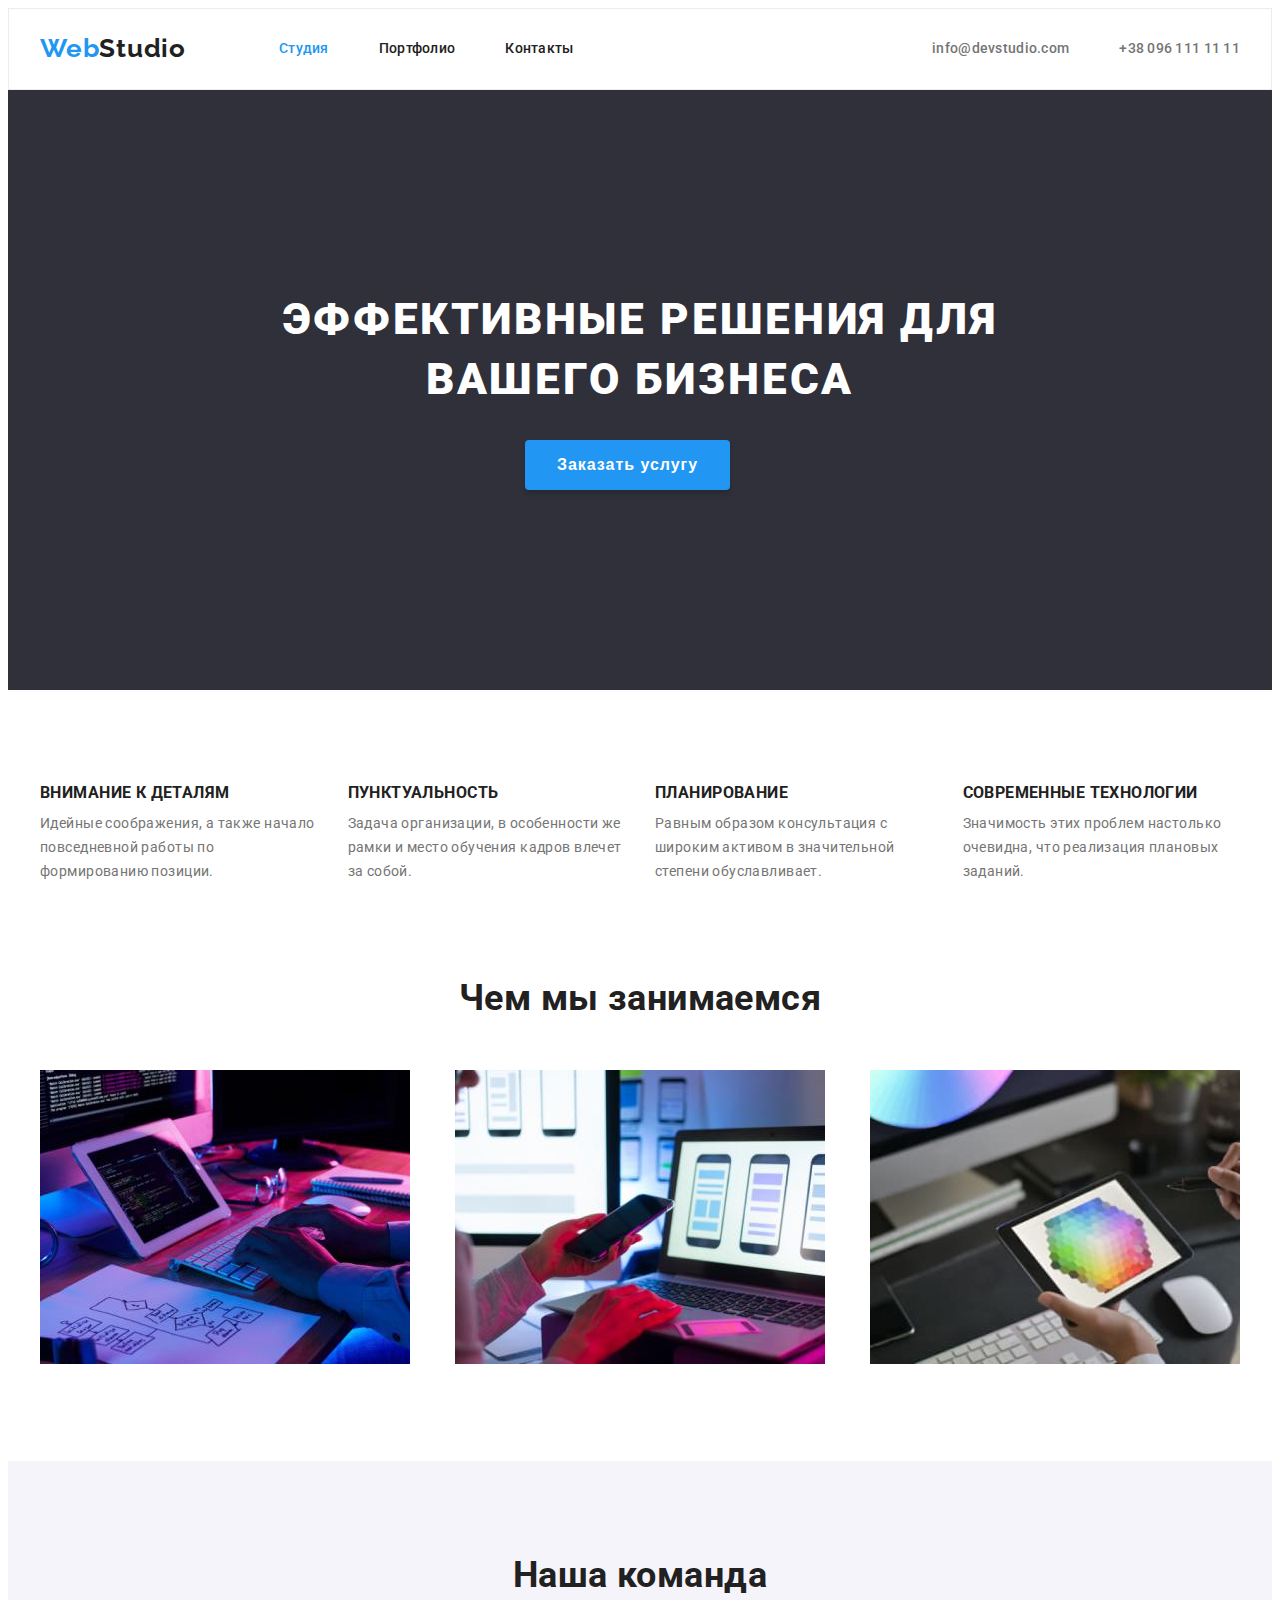
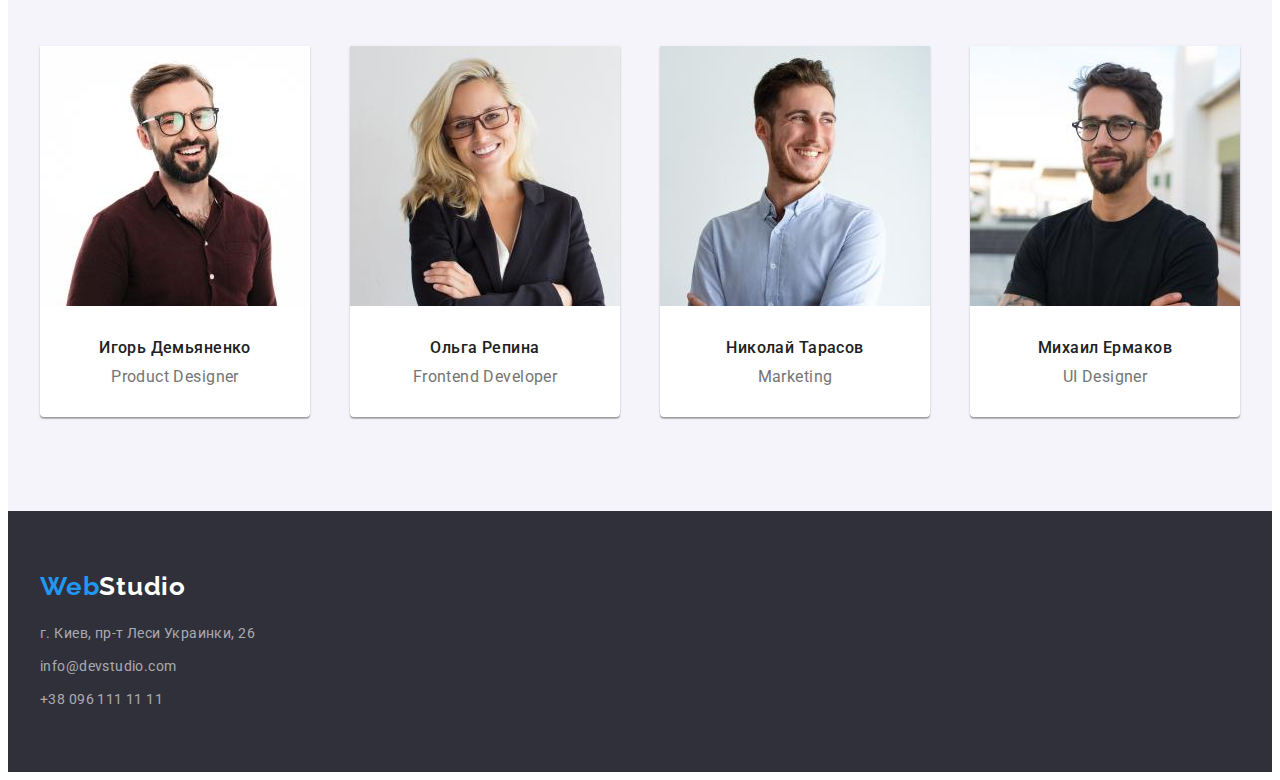
==== commit dc7dcf45: "3hw" ====
--- a/index.html
+++ b/index.html
@@ -1,169 +1,212 @@
+<!-- @format -->
+
 <!DOCTYPE html>
 <html lang="ru">
-    <head>
-        <meta charset="UTF-8">
-        <meta http-equiv="X-UA-Compatible" content="IE=edge">
-        <meta name="viewport" content="width=device-width, initial-scale=1.0">
-        <title>Document</title>
-        <link
-            rel="stylesheet" 
-            href="https://cdnjs.cloudflare.com/ajax/libs/modern-normalize/1.1.0/modern-normalize.min.css" 
-            integrity="sha512-wpPYUAdjBVSE4KJnH1VR1HeZfpl1ub8YT/NKx4PuQ5NmX2tKuGu6U/JRp5y+Y8XG2tV+wKQpNHVUX03MfMFn9Q==" 
-            crossorigin="anonymous" 
-            referrerpolicy="no-referrer" 
-         />
-        <link rel="preconnect" href="https://fonts.googleapis.com">
-        <link rel="preconnect" href="https://fonts.gstatic.com" crossorigin>
-        <link href="https://fonts.googleapis.com/css2?family=Raleway:wght@700&family=Roboto:wght@400;500;700;900&display=swap" rel="stylesheet">    
-        <link rel="stylesheet" href="./css/styles.css">
-        <link rel="stylesheet" href="./css/reset.css">
-    </head>
-    <body>
-        <header class="header body-background1">
-            <div class="container header-container">
-            <nav class="header-navigation">
-                <a href="./index.html" class="link logo1"><span class="logo">Web</span>Studio</a>
-                <ul class="list header-list">
-                    <li class="header-item"><a class="link header-link current-link" href="./index.html">Студия</a></li>
-                    <li class="header-item"><a class="link header-link" href="./portfolio.html">Портфолио</a></li>
-                    <li class="header-item"><a class="link header-link" href="">Контакты</a></li> 
-                </ul>
-            </nav>
-            <div class="header-connect">
-            <ul class="list header-list">
-                <li class="header-item"><a class="link header-link2" href="mailto:info@devstudio.com">info@devstudio.com</a></li>
-                <li class="header-item"><a class="link header-link2" href="tel:+380961111111">+38 096 111 11 11</a></li>
-            </ul>
-        </div>
-        </div>
-        </header>
-        <main>
-            <section class="main-position body-backgrounda container">
-                <div class="container">
-                <h1 class="main-solution">Эффективные решения для вашего бизнеса</h1>
-                <button class="main-btn" type="button">Заказать услугу</button>
-                </div>
-            </section>
-            <section class="section">
-                <!-- <h2 class="features-title">Наши особенности</h2> -->
-                <div class="container">
-                    <ul class="list features-list">
-                        <li class="features-item">
-                            <h3 class="features-title2">Внимание к деталям</h3>
-                            <p class="features-text">Идейные соображения, а также начало повседневной работы по формированию позиции.</p>
-                        </li>
-                        <li class="features-item">
-                            <h3 class="features-title2">Пунктуальность</h3>
-                            <p class="features-text">Задача организации, в особенности же рамки и место обучения кадров влечет за собой.</p>
-                        </li>
-                        <li class="features-item">
-                            <h3 class="features-title2">Планирование</h3>
-                            <p class="features-text">Равным образом консультация с широким активом в значительной степени обуславливает.</p>
-                        </li>
-                        <li class="features-item">
-                            <h3 class="features-title2">Современные технологии</h3>
-                            <p class="features-text">Значимость этих проблем настолько очевидна, что реализация плановых заданий.</p>
-                        </li>
-                    </ul>
-                </div>
-            </section>
-            <section class="section">
-                <div class="container">
-                <h2 class="opportunities-title">Чем мы занимаемся</h2>
-                <ul class="list opportunities-list">
-                    <li class="opportunities-item">
-                        <img
-                         src="./images/img-1.jpg" 
-                         alt="программист работает на белом планшете"
-                         width="370"
-                         />
-                    </li>
-                    <li class="opportunities-item">
-                        <img
-                         src="./images/img-2.jpg" 
-                         alt="девушка изучает интерфейс телефона"
-                         width="370"
-                        />
-                    </li>
-                    <li class="opportunities-item">
-                        <img
-                         src="./images/img-3.jpg" 
-                         alt="выбор цветовой гаммы"
-                         width="370"
-                        />
-                    </li>
-                </ul>
-            </div>
-            </section>
-            <section class="section">
-                <div class="container">
-                <h2 class="team-title">Наша команда</h2>
-                <ul class="list team-list">
-                    <li class="team-item">
-                        <img
-                         src="./images/man-1.jpg" 
-                         alt="мужчина в бордовой рубашке"
-                         width="270"
-                        />
-                        <h3 class="team-name">Игорь Демьяненко</h3>
-                        <p lang="en" class="team-work">Product Designer</p>
-                    </li>
-                    <li class="team-item">
-                        <img
-                         src="./images/women-2.jpg" 
-                         alt="блондинка в черном пиджаке"
-                         width="270"
-                        />
-                        <h3 class="team-name">Ольга Репина</h3>
-                        <p lang="en" class="team-work">Frontend Developer</p>
-                    </li>
-                    <li class="team-item">
-                        <img
-                         src="./images/man-3.jpg" 
-                         alt="мужчина в голубой рубашке"
-                         width="270"
-                        />
-                        <h3 class="team-name">Николай Тарасов</h3>
-                        <p lang="en" class="team-work">Marketing</p>
-                    </li>
-                    <li class="team-item">
-                        <img
-                         src="./images/man-4.jpg" 
-                         alt="мужчина с татуировками в черной рубашке"
-                         width="270"
-                        />
-                        <h3 class="team-name">Михаил Ермаков</h3>
-                        <p lang="en" class="team-work">UI Designer</p>
-                    </li>
-                </ul>
-            </div>
-            </section>
-        </main>
-        <footer class="body-backgrounda container address">
-            <div class="container">
-            <a href="./index.html" class="link logo2"><span class="logo">Web</span>Studio</a>
-            <ul class="list address-list">
-                    <li class="address-item">
-                        <a
-                         class="link address-link3"
-                         href="https://goo.gl/maps/3K6uQ7cF3xyEPMXe7"
-                         >г. Киев, пр-т Леси Украинки, 26
-                        </a>
-                    </li>
-                    <li class="address-item">
-                        <a
-                         class="link address-link3" 
-                         href="mailto:info@devstudio.com">info@devstudio.com
-                        </a>
-                    </li>
-                    <li class="address-item">
-                        <a
-                         class="link address-link3" 
-                         href="tel:+380961111111">+38 096 111 11 11
-                        </a>
-                    </li>
-                </ul>
-            </div>
-        </footer>
-    </body>
-</html>+	<head>
+		<meta charset="UTF-8" />
+		<meta http-equiv="X-UA-Compatible" content="IE=edge" />
+		<meta name="viewport" content="width=device-width, initial-scale=1.0" />
+		<title>Document</title>
+		<link
+			rel="stylesheet"
+			href="https://cdnjs.cloudflare.com/ajax/libs/modern-normalize/1.1.0/modern-normalize.min.css"
+			integrity="sha512-wpPYUAdjBVSE4KJnH1VR1HeZfpl1ub8YT/NKx4PuQ5NmX2tKuGu6U/JRp5y+Y8XG2tV+wKQpNHVUX03MfMFn9Q=="
+			crossorigin="anonymous"
+			referrerpolicy="no-referrer"
+		/>
+		<link rel="preconnect" href="https://fonts.googleapis.com" />
+		<link rel="preconnect" href="https://fonts.gstatic.com" crossorigin />
+		<link
+			href="https://fonts.googleapis.com/css2?family=Raleway:wght@700&family=Roboto:wght@400;500;700;900&display=swap"
+			rel="stylesheet"
+		/>
+		<link rel="stylesheet" href="./css/styles.css" />
+		<link rel="stylesheet" href="./css/reset.css" />
+	</head>
+	<body>
+		<header class="header body-backgroundy">
+			<div class="container header-container">
+				<nav class="header-navigation">
+					<a href="./index.html" class="link logo1"
+						><span class="logo">Web</span>Studio</a
+					>
+					<ul class="list header-list">
+						<li class="header-item">
+							<a class="link header-link current-link" href="./index.html"
+								>Студия</a
+							>
+						</li>
+						<li class="header-item">
+							<a class="link header-link" href="./portfolio.html">Портфолио</a>
+						</li>
+						<li class="header-item">
+							<a class="link header-link" href="">Контакты</a>
+						</li>
+					</ul>
+				</nav>
+				<div class="header-connect">
+					<ul class="list header-list">
+						<li class="header-item">
+							<a class="link header-link2" href="mailto:info@devstudio.com"
+								>info@devstudio.com</a
+							>
+						</li>
+						<li class="header-item">
+							<a class="link header-link2" href="tel:+380961111111"
+								>+38 096 111 11 11</a
+							>
+						</li>
+					</ul>
+				</div>
+			</div>
+		</header>
+		<main>
+			<section class="main-position body-backgrounda">
+				<div class="container">
+					<h1 class="main-solution">Эффективные решения для вашего бизнеса</h1>
+					<button class="main-btn" type="button">Заказать услугу</button>
+				</div>
+			</section>
+			<section class="sectiona body-backgroundy">
+				<!-- <h2 class="features-title">Наши особенности</h2> -->
+				<div class="container">
+					<ul class="list features-list">
+						<li class="features-item">
+							<h3 class="features-title2">Внимание к деталям</h3>
+							<p class="features-text">
+								Идейные соображения, а также начало повседневной работы по
+								формированию позиции.
+							</p>
+						</li>
+						<li class="features-item">
+							<h3 class="features-title2">Пунктуальность</h3>
+							<p class="features-text">
+								Задача организации, в особенности же рамки и место обучения
+								кадров влечет за собой.
+							</p>
+						</li>
+						<li class="features-item">
+							<h3 class="features-title2">Планирование</h3>
+							<p class="features-text">
+								Равным образом консультация с широким активом в значительной
+								степени обуславливает.
+							</p>
+						</li>
+						<li class="features-item">
+							<h3 class="features-title2">Современные технологии</h3>
+							<p class="features-text">
+								Значимость этих проблем настолько очевидна, что реализация
+								плановых заданий.
+							</p>
+						</li>
+					</ul>
+				</div>
+			</section>
+			<section class="section body-backgroundy">
+				<div class="container">
+					<h2 class="opportunities-title">Чем мы занимаемся</h2>
+					<ul class="list opportunities-list">
+						<li class="opportunities-item">
+							<img
+								src="./images/img-1.jpg"
+								alt="программист работает на белом планшете"
+								width="370"
+							/>
+						</li>
+						<li class="opportunities-item">
+							<img
+								src="./images/img-2.jpg"
+								alt="девушка изучает интерфейс телефона"
+								width="370"
+							/>
+						</li>
+						<li class="opportunities-item">
+							<img
+								src="./images/img-3.jpg"
+								alt="выбор цветовой гаммы"
+								width="370"
+							/>
+						</li>
+					</ul>
+				</div>
+			</section>
+			<section class="section body-backgroundb">
+				<div class="container">
+					<h2 class="team-title">Наша команда</h2>
+					<ul class="list team-list">
+						<li class="team-item">
+							<img
+								src="./images/man-1.jpg"
+								alt="мужчина в бордовой рубашке"
+								width="270"
+							/>
+							<div class="div-team">
+								<h3 class="team-name">Игорь Демьяненко</h3>
+								<p lang="en" class="team-work">Product Designer</p>
+							</div>
+						</li>
+						<li class="team-item">
+							<img
+								src="./images/women-2.jpg"
+								alt="блондинка в черном пиджаке"
+								width="270"
+							/>
+							<div class="div-team">
+								<h3 class="team-name">Ольга Репина</h3>
+								<p lang="en" class="team-work">Frontend Developer</p>
+							</div>
+						</li>
+						<li class="team-item">
+							<img
+								src="./images/man-3.jpg"
+								alt="мужчина в голубой рубашке"
+								width="270"
+							/>
+							<div class="div-team">
+								<h3 class="team-name">Николай Тарасов</h3>
+								<p lang="en" class="team-work">Marketing</p>
+							</div>
+						</li>
+						<li class="team-item">
+							<img
+								src="./images/man-4.jpg"
+								alt="мужчина с татуировками в черной рубашке"
+								width="270"
+							/>
+							<div class="div-team">
+								<h3 class="team-name">Михаил Ермаков</h3>
+								<p lang="en" class="team-work">UI Designer</p>
+							</div>
+						</li>
+					</ul>
+				</div>
+			</section>
+		</main>
+		<footer class="body-backgrounda address">
+			<div class="container">
+				<a href="./index.html" class="link logo2"
+					><span class="logo">Web</span>Studio</a
+				>
+				<ul class="list address-list">
+					<li class="address-item">
+						<a
+							class="link address-link3"
+							href="https://goo.gl/maps/3K6uQ7cF3xyEPMXe7"
+							>г. Киев, пр-т Леси Украинки, 26
+						</a>
+					</li>
+					<li class="address-item">
+						<a class="link address-link3" href="mailto:info@devstudio.com"
+							>info@devstudio.com
+						</a>
+					</li>
+					<li class="address-item">
+						<a class="link address-link3" href="tel:+380961111111"
+							>+38 096 111 11 11
+						</a>
+					</li>
+				</ul>
+			</div>
+		</footer>
+	</body>
+</html>
--- a/css/styles.css
+++ b/css/styles.css
@@ -1,429 +1,434 @@
+/** @format */
+
 :root {
-    --first-title-color: #FFFFFF;
-    --second-title-color: #212121;
-    --first-text-color: #757575;
-    --second-text-color: rgba(255, 255, 255, 0.6);
-    --accent-color: #2196F3;
-    --first-btn-color: #FFFFFF;
-    --first-body-background-color:  #FFFFFF;
-    --second-body-background-color: #2F303A;
-    --third-body-background-color: #F5F4FA;
-    --fourth-body-background-color: #E5E5E5;
-    --background-btn-color:#3ca3f8;
-    --shade: #EEEEEE;
-    --header-border:#ECECEC;
-}
-
-.container{
-    width: 1200px;
-    padding-left: 15px;
-    padding-right: 15px;
-    margin: 0 auto;
-}
-
-.section{
-    padding-top: 94px;
-    padding-bottom: 94px;
-}
-
-body{
-    font-family: Roboto, sans-serif;
-    font-size: 14px;
-    letter-spacing: 0.03em;
-    color: var(--second-title-color);
-    background-color: var(--third-body-background-color);
-}
-
-.body-backgrounda{
-    background-color:var(--second-body-background-color);
-    font-style: unset;
-}
-
-.body-background3{
-    background-color:var(--third-body-background-color);
-    font-style: unset;
-}
-
-.body-background4{
-    background-color:var(--fourth-body-background-color);
-    font-style: unset;
-}
-
-button{
-    cursor: pointer;
+	--first-title-color: #ffffff;
+	--second-title-color: #212121;
+	--first-text-color: #757575;
+	--second-text-color: rgba(255, 255, 255, 0.6);
+	--accent-color: #2196f3;
+	--first-btn-color: #ffffff;
+	--first-body-background-color: #ffffff;
+	--second-body-background-color: #2f303a;
+	--third-body-background-color: #f5f4fa;
+	--fourth-body-background-color: #e5e5e5;
+	--background-btn-color: #3ca3f8;
+	--shade: #eeeeee;
+	--header-border: #ececec;
+}
+
+.container {
+	width: 1200px;
+	padding-left: 15px;
+	padding-right: 15px;
+	margin: 0 auto;
+}
+
+.section {
+	padding-top: 94px;
+	padding-bottom: 94px;
+}
+
+.sectiona {
+	padding-top: 94px;
+}
+
+body {
+	font-family: Roboto, sans-serif;
+	font-size: 14px;
+	letter-spacing: 0.03em;
+	color: var(--second-title-color);
+	background-color: var(--first-body-background-color);
+}
+
+.body-backgroundy {
+	border-color: var(--first-body-background-color);
+	font-style: unset;
+}
+
+.body-backgrounda {
+	background-color: var(--second-body-background-color);
+	font-style: unset;
+}
+
+.body-backgroundb {
+	background-color: var(--third-body-background-color);
+	font-style: unset;
+}
+
+.body-background4 {
+	background-color: var(--fourth-body-background-color);
+	font-style: unset;
+}
+
+button {
+	cursor: pointer;
 }
 
 /*----------------------LOGO + пару изминений---------------------------*/
 
-.logo{
-    color:var(--accent-color)
-}
-
-.logo1{
-    font-family: Raleway;
-    font-weight: 700;
-    font-size: 26px;
-    line-height: 1.19;
-    letter-spacing: 0.03em;
-    margin-right: 93px;
-
-    color: var(--second-title-color);
-}
-
-.logo2{
-    font-family: Raleway;
-    font-weight: 700;
-    font-size: 26px;
-    line-height: 1.19;
-
-    letter-spacing: 0.03em;
-
-    color: var(--first-title-color);
-}
-
-.list{
-    list-style: none;
-}
-
-.link{
-    text-decoration: none;
-}
-
-
-
-
+.logo {
+	color: var(--accent-color);
+}
+
+.logo1 {
+	font-family: Raleway;
+	font-weight: 700;
+	font-size: 26px;
+	line-height: 1.19;
+	letter-spacing: 0.03em;
+	margin-right: 93px;
+
+	color: var(--second-title-color);
+}
+
+.logo2 {
+	font-family: Raleway;
+	font-weight: 700;
+	font-size: 26px;
+	line-height: 1.19;
+
+	letter-spacing: 0.03em;
+
+	color: var(--first-title-color);
+}
+
+.list {
+	list-style: none;
+}
+
+.link {
+	text-decoration: none;
+}
 
 /*-----------------------------------HEADER----------------------------------*/
 
-.header-link{
-    font-weight: 500;
-    line-height: 1.14;
-    letter-spacing: 0.02em;
-
-    color: var(--second-title-color)
-}
-
-.current-link{
-    color:var(--accent-color)
+.header-link {
+	font-weight: 500;
+	line-height: 1.14;
+	letter-spacing: 0.02em;
+
+	color: var(--second-title-color);
+}
+
+.current-link {
+	color: var(--accent-color);
 }
 
 .header-link:hover,
-.header-link:focus
-{
-    color: var(--accent-color)
-}
-
-.header-link2{
-    font-weight: 500;
-    line-height: 1.14;
-    letter-spacing: 0.02em;
-
-    color: var(--first-text-color)
+.header-link:focus {
+	color: var(--accent-color);
+}
+
+.header-link2 {
+	font-weight: 500;
+	line-height: 1.14;
+	letter-spacing: 0.02em;
+
+	color: var(--first-text-color);
 }
 
 .header-link2:hover,
-.header-link2:focus
-{
-    color:var(--accent-color)
-}
-
-.header-list{
-    display: flex;
-    align-items: center;
-}
-
-.header-navigation{
-    display: flex;
-    align-items: center;
-}
-
-.header-container{
-    display: flex;
-}
-
-.header-connect{
-    margin-left: auto;
-    align-items: center;
-    display: flex;
+.header-link2:focus {
+	color: var(--accent-color);
+}
+
+.header-list {
+	display: flex;
+	align-items: center;
+}
+
+.header-navigation {
+	display: flex;
+	align-items: center;
+}
+
+.header-container {
+	display: flex;
+}
+
+.header-connect {
+	margin-left: auto;
+	align-items: center;
+	display: flex;
 }
 
 .header-item:not(:last-child) {
-    margin-right: 50px;
-}
-
-.header{
-    padding-top: 24px;
-    padding-bottom: 25px;
-    border: 1px solid var(--header-border);
+	margin-right: 50px;
+}
+
+.header {
+	padding-top: 24px;
+	padding-bottom: 25px;
+	border: 1px solid var(--header-border);
 }
 
 /*-------------------------------MAIN--------------------------------*/
 
-.main-btn{
-    font-weight: 700;
-    font-size: 16px;
-    line-height: 3.12;
-    display: flex;
-    align-items: center;
-    text-align: center;
-    letter-spacing: 0.06em;
-    background-color: var(--accent-color);
-    border:none;
-    border-radius: 4px;
-    box-shadow: 0px 4px 4px rgba(0, 0, 0, 0.15);
-    padding: 0px 32px;
-    transition: 0.15s all ease-in-out;
-    
-    margin-left: 485px;
-    margin-top: 30px;
-
-    color: var(--first-btn-color)
-}
-
-.main-btn:hover{
-    background-color:var(--background-btn-color);
-}
-
-.main-solution{
-    font-weight: 900;
-    font-size: 44px;
-    line-height: 1.36;
-    text-align: center;
-    letter-spacing: 0.06em;
-    text-transform: uppercase;
-
-    margin-left: 237px;
-    margin-right: 237px;
-    
-
-    color:var(--first-title-color)
-}
-
-.main-position{
-    padding-top: 200px;
-    padding-bottom: 200px;
+.main-btn {
+	font-weight: 700;
+	font-size: 16px;
+	line-height: 3.12;
+	display: flex;
+	align-items: center;
+	text-align: center;
+	letter-spacing: 0.06em;
+	background-color: var(--accent-color);
+	border: none;
+	border-radius: 4px;
+	box-shadow: 0px 4px 4px rgba(0, 0, 0, 0.15);
+	padding: 0px 32px;
+	transition: 0.15s all ease-in-out;
+
+	margin-left: 485px;
+	margin-top: 30px;
+
+	color: var(--first-btn-color);
+}
+
+.main-btn:hover {
+	background-color: var(--background-btn-color);
+}
+
+.main-solution {
+	font-weight: 900;
+	font-size: 44px;
+	line-height: 1.36;
+	text-align: center;
+	letter-spacing: 0.06em;
+	text-transform: uppercase;
+
+	margin-left: 237px;
+	margin-right: 237px;
+
+	color: var(--first-title-color);
+}
+
+.main-position {
+	padding-top: 200px;
+	padding-bottom: 200px;
 }
 
 /*-----------------------FEATURES---------------------------*/
 
-.features-title2{
-    font-weight: 700;
-    line-height: 1.14;
-    text-transform: uppercase;
-    padding-bottom: 10px;
-
-
-    color:var(--second-title-color)
-}
-
-.features-text{
-    line-height: 1.71;
-
-    color:var(--first-text-color)
-}
-
-.features-list{
-    display: flex;
-}
-
-.features-item{
-   justify-content: space-between;
-}
-
-
-
+.features-title2 {
+	font-weight: 700;
+	line-height: 1.14;
+	text-transform: uppercase;
+	padding-bottom: 10px;
+
+	color: var(--second-title-color);
+}
+
+.features-text {
+	line-height: 1.71;
+
+	color: var(--first-text-color);
+}
+
+.features-list {
+	justify-content: space-between;
+	display: flex;
+}
+
+.features-item {
+	width: calc(25% - 22.5px);
+}
 
 /*---------------------------OPPORTUNITIES----------------------------*/
 
-.opportunities-title{
-    font-weight: bold;
-    font-size: 36px;
-    line-height: 1.16;
-    text-align: center;
-
-    padding-bottom: 50px;
-
-    color:var(--second-title-color)
-}
-
-.opportunities-list{
-    display: flex;
-    justify-content: space-between;
-
+.opportunities-title {
+	font-weight: bold;
+	font-size: 36px;
+	line-height: 1.16;
+	text-align: center;
+
+	padding-bottom: 50px;
+
+	color: var(--second-title-color);
+}
+
+.opportunities-list {
+	display: flex;
+	justify-content: space-between;
 }
 
 /*---------------------------TEAM-----------------------*/
 
-.team-title{
-    font-weight: 700;
-    font-size: 36px;
-    line-height: 1.16;
-    text-align: center;
-
-    padding-bottom: 50px;
-
-    color: var(--second-title-color)
-}
-
-.team-name{
-    font-weight: 500;
-    font-size: 16px;
-    line-height: 1.18;
-    padding: 30px 0px 10px 0px;
-
-    color:var(--second-title-color)
-}
-
-.team-work{
-    font-size: 16px;
-    line-height: 1.18;
-    padding: 0px 0px 30px 0px;
-
-color:var(--first-text-color)
-}
-
-.team-list{
-    display: flex;
-    justify-content: space-between;
-}
-
-.team-item{
-    text-align: center;
-    box-shadow: 0px 1px 3px rgba(0, 0, 0, 0.12), 0px 1px 1px rgba(0, 0, 0, 0.14), 0px 2px 1px rgba(0, 0, 0, 0.2);
-    border-radius: 0px 0px 4px 4px;
-    background-color: var(--first-body-background-color);
+.team-title {
+	font-weight: 700;
+	font-size: 36px;
+	line-height: 1.16;
+	text-align: center;
+
+	padding-bottom: 50px;
+
+	color: var(--second-title-color);
+}
+
+.team-name {
+	font-weight: 500;
+	font-size: 16px;
+	line-height: 1.18;
+	margin-bottom: 10px;
+
+	color: var(--second-title-color);
+}
+
+.team-work {
+	font-size: 16px;
+	line-height: 1.18;
+
+	color: var(--first-text-color);
+}
+
+.team-list {
+	display: flex;
+	justify-content: space-between;
+}
+
+.team-item {
+	text-align: center;
+	box-shadow: 0px 1px 3px rgba(0, 0, 0, 0.12), 0px 1px 1px rgba(0, 0, 0, 0.14),
+		0px 2px 1px rgba(0, 0, 0, 0.2);
+	border-radius: 0px 0px 4px 4px;
+	background-color: var(--first-body-background-color);
+}
+
+.div-team {
+	padding-top: 30px;
+	padding-bottom: 30px;
 }
 
 /*----------------------ADDRESS--------------------------------*/
 
-.address-link{
-    line-height: 1.71;
-
-    color: #FFFFFF;
+.address-link {
+	line-height: 1.71;
+
+	color: var(--first-body-background-color);
 }
 
 .address-link:hover,
-.address-link:focus{
-    color:var(--accent-color)
-}
-
-.address-link2{
-    line-height: 1.71;
-
-    color:var(--second-text-color)
+.address-link:focus {
+	color: var(--accent-color);
+}
+
+.address-link2 {
+	line-height: 1.71;
+
+	color: var(--second-text-color);
 }
 
 .address-link2:hover,
-.address-link2:focus{
-    color:var(--accent-color)
-}
-
-.address-link3{
-    line-height: 1.71;
-    color:var(--second-text-color)
+.address-link2:focus {
+	color: var(--accent-color);
+}
+
+.address-link3 {
+	line-height: 1.71;
+	color: var(--second-text-color);
 }
 
 .address-link3:hover,
-.address-link3:focus{
-    color:var(--first-title-color)
-}
-
-.address{
-    padding-top: 60px;
-    padding-bottom: 60px;
-}
-
-.address-item{
-    margin-top: 9px;
-}
-
-.address-item:first-child{
-    margin-top: 20px;
+.address-link3:focus {
+	color: var(--first-title-color);
+}
+
+.address {
+	padding-top: 60px;
+	padding-bottom: 60px;
+}
+
+.address-item {
+	margin-top: 9px;
+}
+
+.address-item:first-child {
+	margin-top: 20px;
 }
 /*-------------------------PORTFOLIO----------------------------------*/
-
 
 /* .section-portfolio{
     margin-top: 94px;
     margin-bottom: 64px;
 } */
 
-.information-title{
-    font-weight: bold;
-    font-size: 18px;
-    line-height: 2.00;
-    letter-spacing: 0.06em;
-    
-
-    color:var(--second-title-color)
-}
-
-.information-text{
-    font-size: 16px;
-    line-height: 1.87;
-    margin-top: 4px;
-    
-
-    color:var(--first-text-color)
-}
-
-.div-portfolio{
-    padding-left: 24px;
-    padding-bottom: 20px;
-}
-
-.information-list{
-    display: flex;
-    flex-wrap: wrap;
-    justify-content: space-between;
-}
-
-.information-item{
-    background-color: var(--first-body-background-color);
-    border: 1px solid var(--shade);
-    box-sizing: border-box;
-    margin-bottom: 30px;
+.information-title {
+	font-weight: bold;
+	font-size: 18px;
+	line-height: 2;
+	letter-spacing: 0.06em;
+
+	color: var(--second-title-color);
+}
+
+.information-text {
+	font-size: 16px;
+	line-height: 1.87;
+	margin-top: 4px;
+
+	color: var(--first-text-color);
+}
+
+.div-portfolio {
+	padding-left: 24px;
+	padding-bottom: 20px;
+}
+
+.information-list {
+	display: flex;
+	flex-wrap: wrap;
+	justify-content: space-between;
+}
+
+.information-item {
+	background-color: var(--first-body-background-color);
+	border: 1px solid var(--shade);
+	box-sizing: border-box;
+	margin-bottom: 30px;
 }
 
 /* -------------------BUTTONS_PORTFOLIO--------------------- */
-.btn-item{
-    font-weight: 500;
-    font-size: 16px;
-    line-height: 1.62;
-    text-align: center;
-    background-color:var(--third-body-background-color);
-    border:none;
-
-    color:var(--second-title-color)
+.btn-item {
+	font-weight: 500;
+	font-size: 16px;
+	line-height: 38px;
+	text-align: center;
+	background-color: var(--third-body-background-color);
+	border: none;
+
+	padding: 0px 22px;
+
+	color: var(--second-title-color);
 }
 
 .btn-item:hover,
-.btn-item:focus{
-    color: var(--first-btn-color);
-    background-color: var(--accent-color);
-    box-shadow: 0px 3px 1px rgba(0, 0, 0, 0.1), 0px 1px 2px rgba(0, 0, 0, 0.08), 0px 2px 2px rgba(0, 0, 0, 0.12);
-    border-radius: 4px; 
-}
-
-.current-button{
-    color: var(--first-btn-color);
-    background-color: var(--accent-color);
-    box-shadow: 0px 3px 1px rgba(0, 0, 0, 0.1), 0px 1px 2px rgba(0, 0, 0, 0.08), 0px 2px 2px rgba(0, 0, 0, 0.12);
-    border-radius: 4px; 
-}
-
-.list-portfolio{
-    display: flex;
-    justify-content: center;
-    margin-bottom: 50px;
-}
-
-.main-item{
-    background: var(--third-body-background-color);
-    border-radius: 4px;
-}
-
-.main-item:not(last-child){
-    margin-right: 8px;
-}
-
+.btn-item:focus {
+	color: var(--first-btn-color);
+	background-color: var(--accent-color);
+	box-shadow: 0px 3px 1px rgba(0, 0, 0, 0.1), 0px 1px 2px rgba(0, 0, 0, 0.08),
+		0px 2px 2px rgba(0, 0, 0, 0.12);
+	border-radius: 4px;
+}
+
+.current-button {
+	color: var(--first-btn-color);
+	background-color: var(--accent-color);
+	box-shadow: 0px 3px 1px rgba(0, 0, 0, 0.1), 0px 1px 2px rgba(0, 0, 0, 0.08),
+		0px 2px 2px rgba(0, 0, 0, 0.12);
+	border-radius: 4px;
+}
+
+.list-portfolio {
+	display: flex;
+	justify-content: center;
+	margin-bottom: 50px;
+}
+
+.main-item {
+	background: var(--third-body-background-color);
+	border-radius: 4px;
+}
+
+.main-item:not(last-child) {
+	margin-right: 8px;
+}
